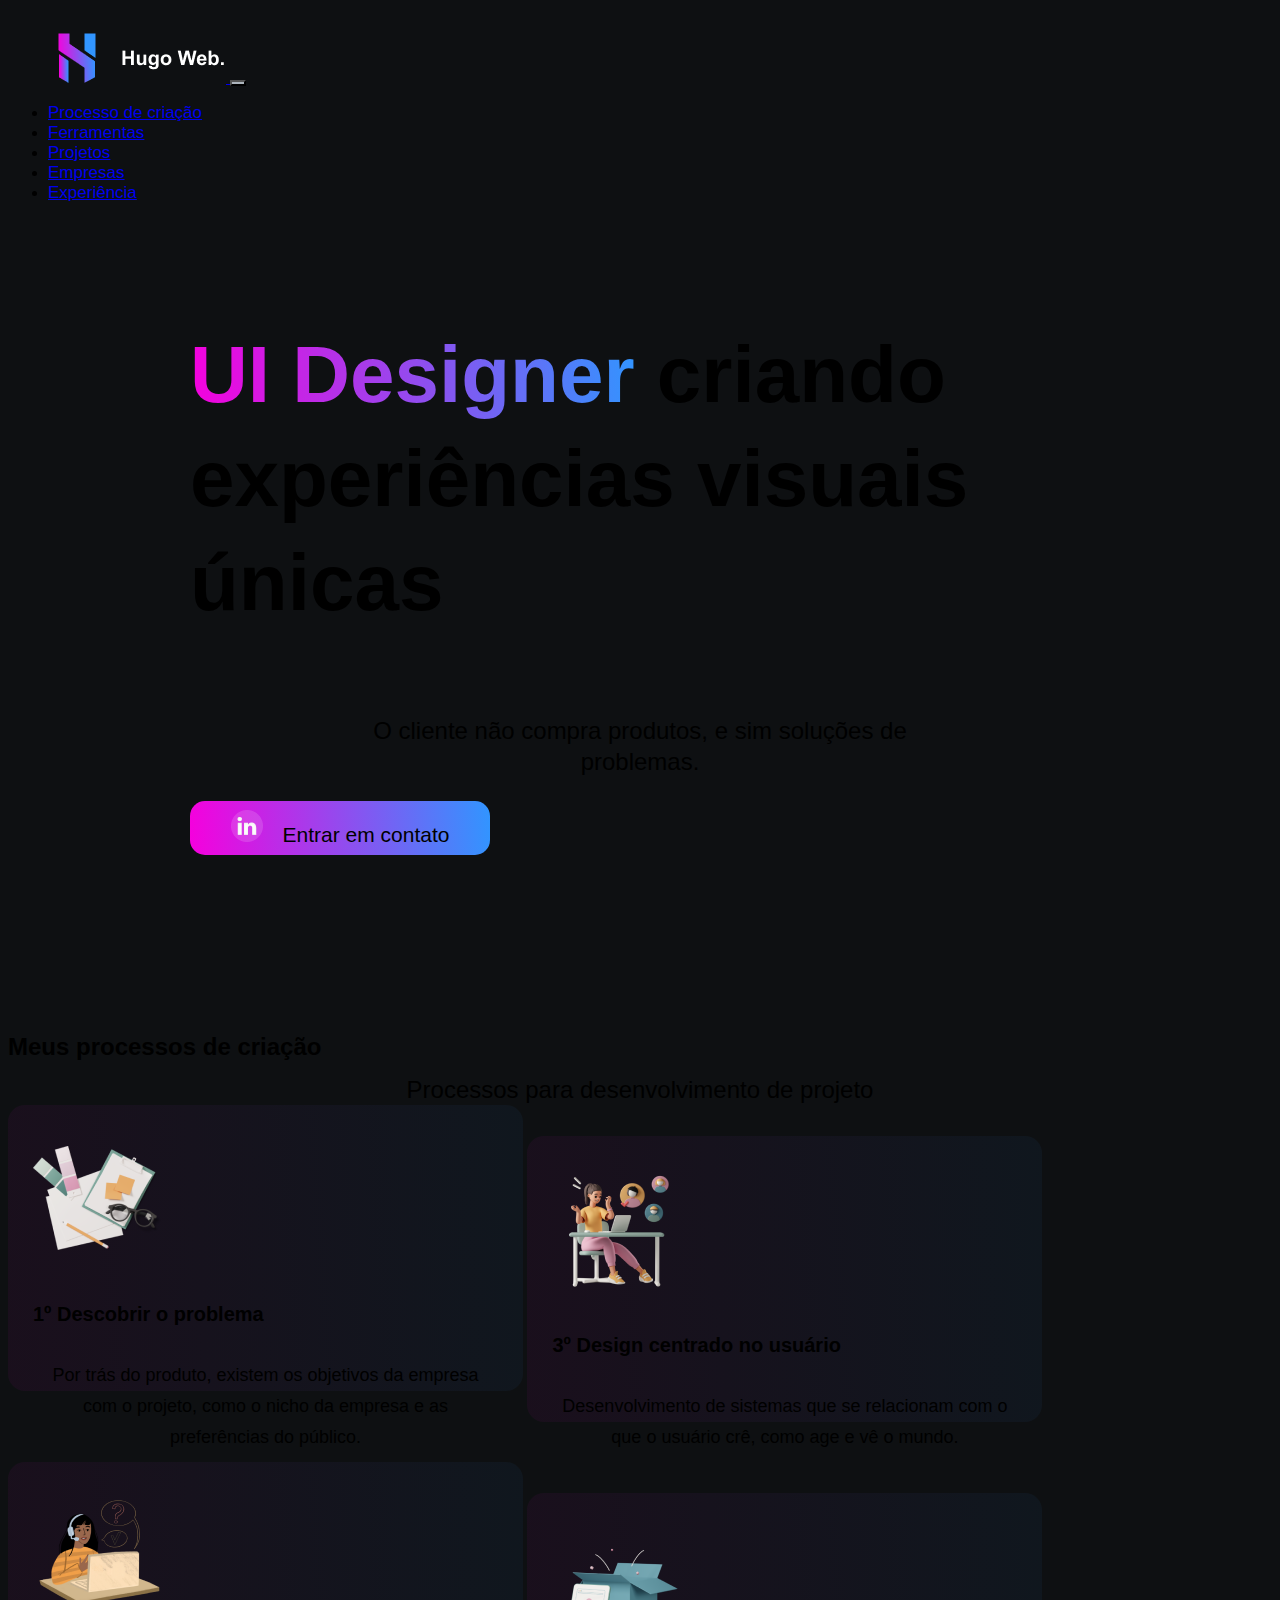
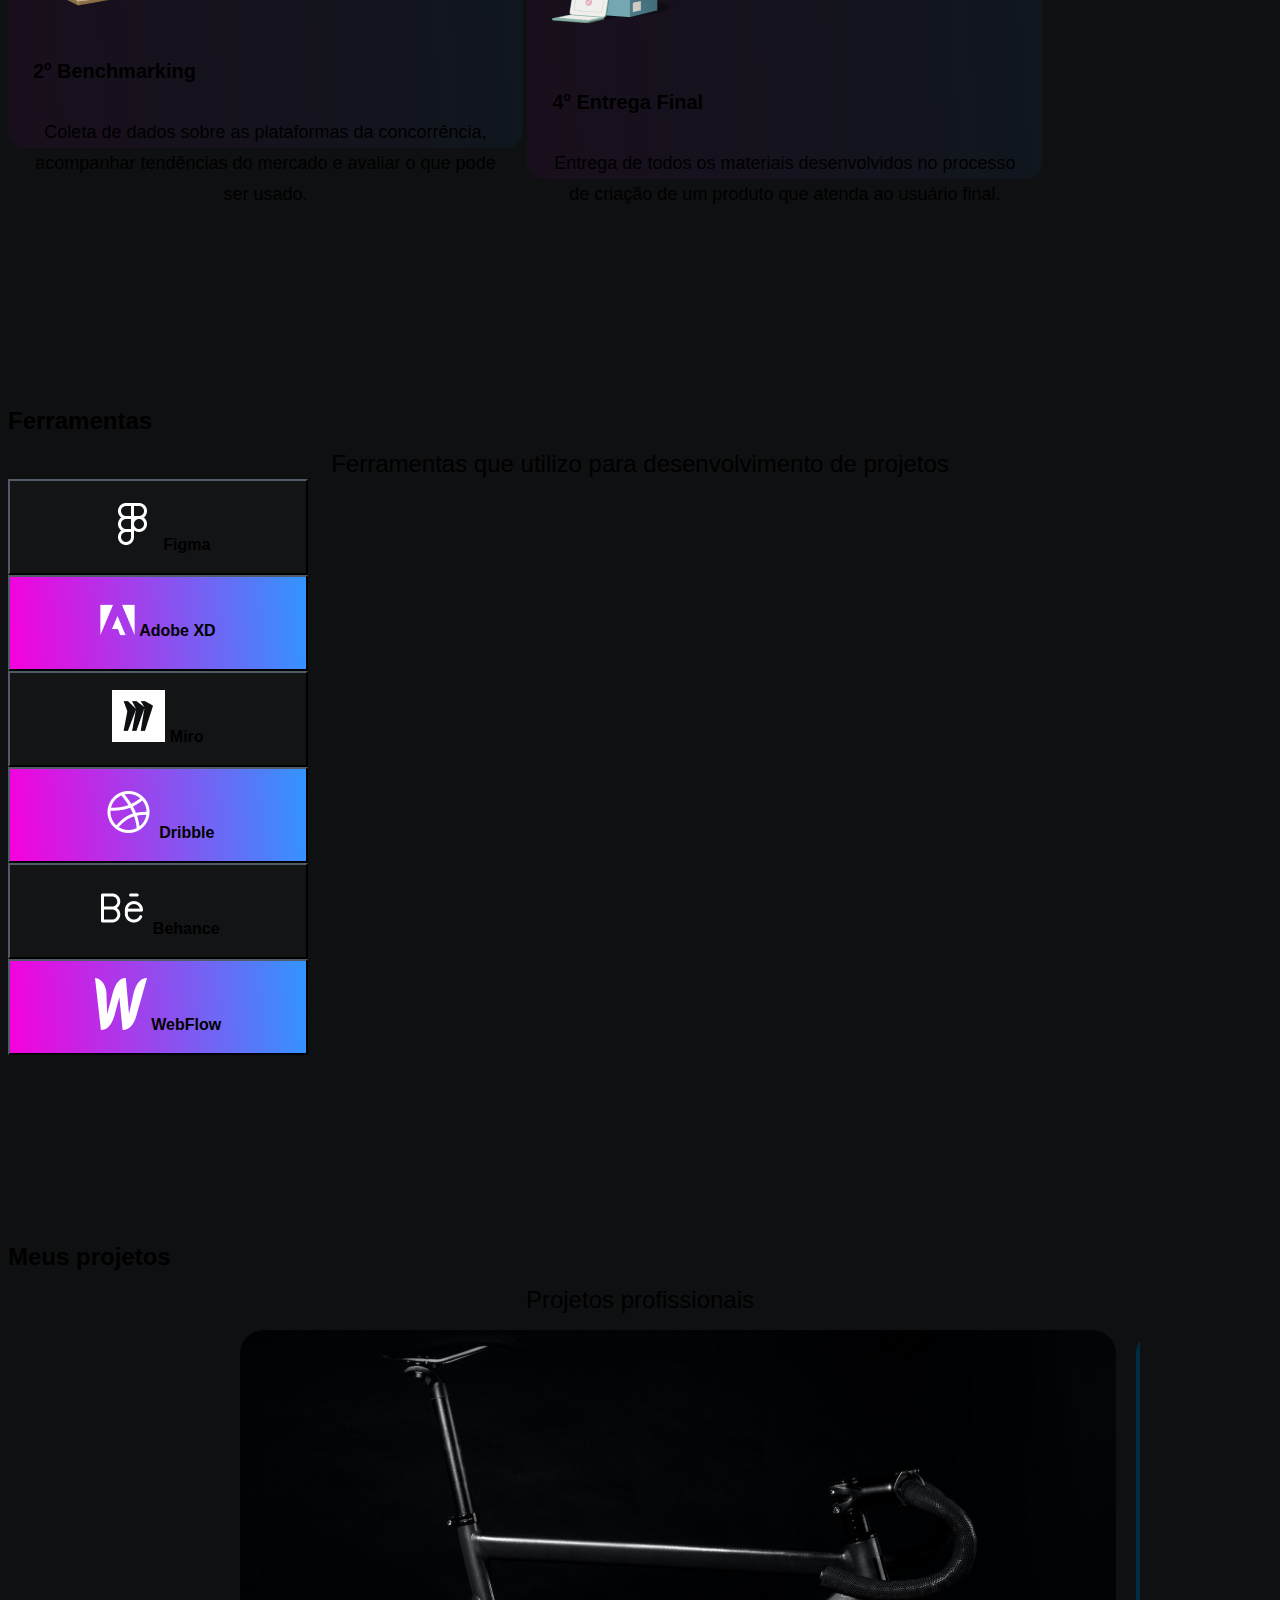
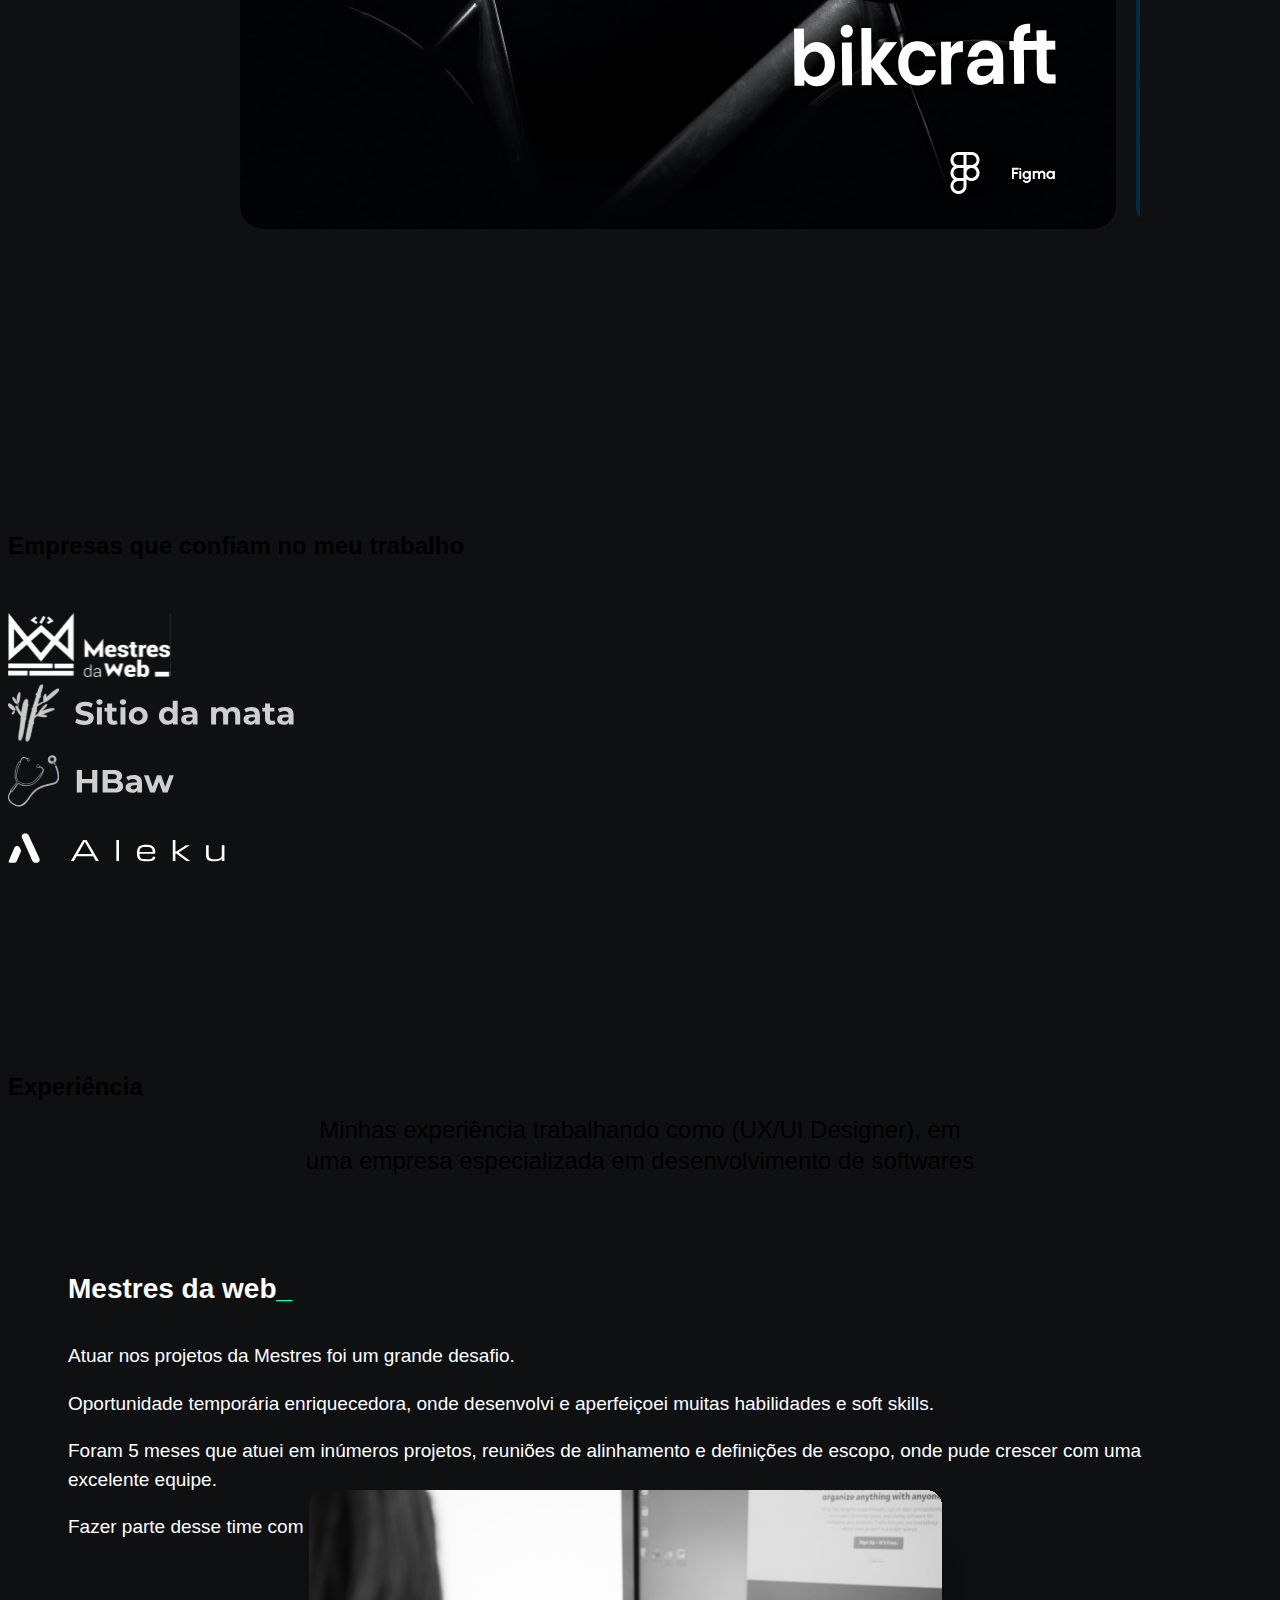
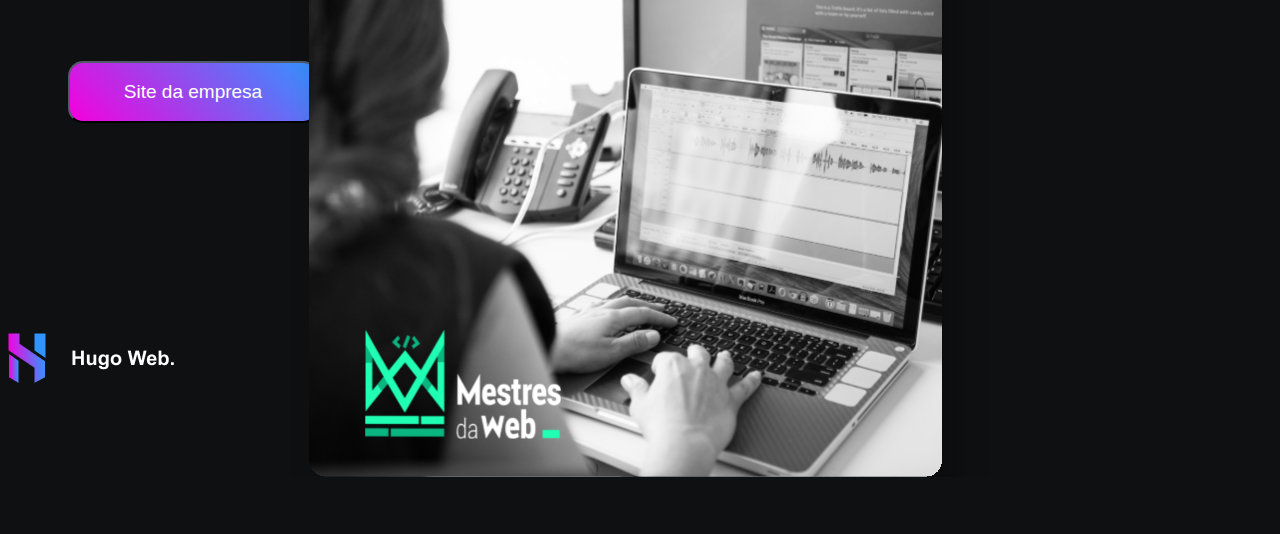
==== index.html @ 083ed149 "init projeto" ====
<!doctype html>
<html lang="en">

<head>
  <title>Hugo Web. | Portfolio</title>
  <!-- Required meta tags -->
  <meta charset="utf-8">
  <meta name="viewport" content="width=device-width, initial-scale=1, shrink-to-fit=no">
  <link rel="shortcut icon" href="img/logo_meta.svg" type="image/x-icon">
  <!-- Bootstrap CSS v5.2.1 -->
  <link dropdown-toggle href="https://cdn.jsdelivr.net/npm/bootstrap@5.2.1/dist/css/bootstrap.min.css" rel="stylesheet"
    integrity="sha384-iYQeCzEYFbKjA/T2uDLTpkwGzCiq6soy8tYaI1GyVh/UjpbCx/TYkiZhlZB6+fzT" crossorigin="anonymous">

  <!-- <link href='https://unpkg.com/boxicons@2.1.4/css/boxicons.min.css' rel='stylesheet'> -->

  <link dropdown-toggle rel="stylesheet" href="style.css">
</head>

<body class="text-center">  

  <header class="navbar navbar-expand-xl fixed-top">
    <div class="container">
      <a href="/" class="navbar-brand">
        <img src="img/logo.png" alt="logo hugo Web">
      </a>

      <button class="navbar-toggler" type="button" data-bs-toggle="collapse" data-bs-target="#collapse-menu" aria-controls="navbarsExample07" aria-expanded="false" aria-label="Toggle navigation">
        <span class="navbar-toggler-icon"></span>
      </button>

      <nav class="collapse navbar-collapse" id="collapse-menu">
        <ul class="navbar-nav ms-auto mb-2 mb-lg-0">
          <li class="nav-item">
            <a href="#page-processo" class="nav-link dropdown-toggle text-light">Processo de criação</a>
          </li>
          <li class="nav-item">
            <a href="#page-ferramentas" class="nav-link dropdown-toggle text-light">Ferramentas</a>
          </li>
          <li class="nav-item">
            <a href="#page-projetos" class="nav-link dropdown-toggle text-light">Projetos</a>
          </li>
          <li class="nav-item">
            <a href="#page-empresas" class="nav-link dropdown-toggle text-light">Empresas</a>
          </li>
          <li class="nav-item">
            <a href="#page-experiencia" class="nav-link dropdown-toggle text-light">Experiência</a>
          </li>
        </ul>
      </nav>
    </div>
  </header>

  <main class="container mt-lg-5">
    <div class="row">
      <div class="col main">
        <scroll-container>
          <div class="ui-designer mt-lg-5 text-center ">
            <h3 class="text-white lh-sm"><span class="gradient">UI Designer</span> criando experiências visuais únicas</h3>
            <p class="text-white-50 mt-5">O cliente não compra produtos, e sim soluções de <br>problemas.</p>

            <div class="d-grid gap-2 col-4 col-sm-7 m-auto mt-5">
              <button class="btn btn-primary p-2 btn-linkedin" type="button"><img src="img/linkedin.png" alt="linkedin" class="img-fluid img-linkedin"><label class="m-1">Entrar em contato</label></button>
            </div>
          </div>

          <div class="mt-lg-5 processo">
            <scroll-page id="page-processo"><h3 class="text-white">Meus processos de criação</h3></scroll-page>
            <p class="text-white-50 div-p">Processos para desenvolvimento de projeto</p>
  
            <div class="row mt-5">
            <div class="conj-card col-6 col-sm-12 col-xl-6">
              <div class="card mb-3 myCard" style="max-width: 560px;">
                <div class="row g-0">
                  <div class="col-md-4 col-sm-4">
                    <img src="img/card-problema.png" class="img-fluid rounded-start" alt="...">
                  </div>
                  <div class="col-md-8 col-sm-8">
                    <div class="card-body text-start">
                      <h5 class="card-title text-white">1º Descobrir o problema</h5>
                      <p class="card-text lh-sm text-start text-white">Por trás do produto, existem os objetivos da empresa com o projeto, como o nicho da empresa e as preferências do público.</p>
                    </div>
                  </div>
                </div>
              </div>
  
              <div class="card mb-3 myCard" style="max-width: 560px;">
                <div class="row g-0">
                  <div class="col-md-4 col-sm-4">
                    <img src="img/card-design.png" class="img-fluid rounded-start" alt="...">
                  </div>
                  <div class="col-md-8 col-sm-8">
                    <div class="card-body text-start">
                      <h5 class="card-title text-white">3º Design centrado no usuário</h5>
                      <p class="card-text lh-sm text-start text-white">Desenvolvimento de sistemas que se relacionam com o que o usuário crê, como age e vê o mundo.</p>
                    </div>
                  </div>
                </div>
              </div>
            </div>
  
            <div class="conj-card col-6 col-sm-12 col-xl-6">
              <div class="card mb-3 myCard" style="max-width: 560px;">
                <div class="row g-0">
                  <div class="col-md-4 col-sm-4">
                    <img src="img/card-benchmarking.png" class="img-fluid rounded-start" alt="...">
                  </div>
                  <div class="col-md-8 col-sm-8">
                    <div class="card-body text-start">
                      <h5 class="card-title text-white">2º Benchmarking</h5>
                      <p class="card-text lh-sm text-start text-white">Coleta de dados sobre as plataformas da concorrência, acompanhar tendências do mercado e avaliar o que pode ser usado.</p>
                    </div>
                  </div>
                </div>
              </div>

              <div class="card mb-3 myCard" style="max-width: 560px;">
                <div class="row g-0">
                  <div class="col-md-4 col-sm-4">
                    <img src="img/card-entrega.png" class="img-fluid rounded-start" alt="...">
                  </div>
                  <div class="col-md-8 col-sm-8">
                    <div class="card-body text-start">
                      <h5 class="card-title text-white">4º Entrega Final</h5>
                      <p class="card-text lh-sm text-start text-white">Entrega de todos os materiais desenvolvidos no processo de criação de um produto que atenda ao usuário final.</p>
                  
                    </div>
                  </div>
                </div>
              </div>
            </div>
            </div>
        
          </div>
  
          <div class="mt-lg-5 ferramentas text-center">
            <scroll-page id="page-ferramentas"><h3 class="text-white">Ferramentas</h3></scroll-page>
            <p class="text-white-50 div-p">Ferramentas que utilizo para desenvolvimento de projetos</p>
  
            <div class="container text-center mt-5">
              <div class="row g-4 mt-5 group-ferramenta">
                <div class="col-4 card-ferramenta">
                  <button class="btn btn-primary me-md-2 btn-ferramentas" type="button"> <img src="img/figma.png" alt=""> Figma</button>
                </div>
                <div class="col-4 card-ferramenta">
                  <button class="btn btn-primary me-md-2 btn-ferramentas btn-ferramentas-gradient" type="button"> <img src="img/adobe.png" alt=""> Adobe XD</button>
                </div>
                <div class="col-4 card-ferramenta">
                  <button class="btn btn-primary me-md-2 btn-ferramentas" type="button"> <img src="img/miro.jpg" alt=""> Miro</button>
                </div>
                <div class="col-4 card-ferramenta">
                  <button class="btn btn-primary me-md-2 btn-ferramentas btn-ferramentas-gradient" type="button"> <img src="img/dribble.png" alt="" class="flex-shrink-0"> Dribble</button>
                </div>
                <div class="col-4 card-ferramenta">
                  <button class="btn btn-primary me-md-2 btn-ferramentas" type="button"> <img src="img/behance.png" alt=""> Behance</button>
                </div>
                <div class="col-4 card-ferramenta">
                  <button class="btn btn-primary me-md-2 btn-ferramentas btn-ferramentas-gradient" type="button"> <img src="img/webflow.png" alt=""> WebFlow</button>
                </div>
              </div>
            </div>
          </div>
  
          <div class="mt-lg-5 projetos">
            <scroll-page id="page-projetos"><h3 class="text-white">Meus projetos</h3></scroll-page>
            <p class="text-white-50 div-p">Projetos profissionais</p> 
            <div class="slider">
              <button class="arrow-left control"><img src="arrow-left.svg" alt="" class="icon-arrow"></button>
              <button class="arrow-right control"><img src="arrow-right.svg" alt="" class="icon-arrow"></button>
              <div class="slider_container mt-5">
                <div class="gallery-wrapper">
                  <div class="gallery">
                    <img src="img/Projeto-Bikcraft.png" alt="Projeto Bikcraft" class="item current-item">
                    <img src="img/Projeto-Aleku.png" alt="Projeto Aleku" class="item">
                    <img src="img/Projeto-Crypto.png" alt="Projeto Crypto" class="item">
                    <img src="img/Projeto-Hbaw.png" alt="projeto Hbaw" class="item">
                  </div>
                </div>
              </div>
            </div>
          </div>

          <div class="mt-lg-5 empresas">
            <scroll-page id="page-empresas"><h3 class="text-white">Empresas que confiam no meu trabalho</h3></scroll-page>
            <div class="row">
              <div class="col col-4">
                <img src="img/mestre_web_job.svg" alt="">
              </div>
              <div class="col col-4">
                <img src="img/sitio_mata_job.svg" alt="">
              </div>
              <div class="col col-4">
                <img src="img/hbaw_job.svg" alt="">
              </div>
              <div class="col col-4">
                <img src="img/aleku_job.svg" alt="">
              </div>
            </div>
          </div>
  
          <div class="mt-lg-5 experiencia">
            <scroll-page id="page-experiencia"><h3 class="text-white">Experiência</h3></scroll-page>
            
            <p class="text-white-50 div-p">Minhas experiência trabalhando como (UX/UI Designer), em <br> uma empresa especializada em desenvolvimento de softwares</p>
  
            <div class="container px-4 text-start mt-lg-5">
              <div class="row gx-5">
                <div class="col-5 div-experiencia text-start">
                  <h4 class="text-white fw-bold mb-5">Mestres da web<span style="color: #25FBB6;">_</span></h4>
                  <p class="mt-lg-5">Atuar nos projetos da Mestres foi um grande desafio.</p>
                  <p>Oportunidade temporária enriquecedora, onde desenvolvi e aperfeiçoei muitas habilidades e soft skills.</p>
   
                  <p>Foram 5 meses que atuei em inúmeros projetos, reuniões de alinhamento e definições de escopo, onde pude crescer com uma excelente equipe.</p>
    
                  <p>Fazer parte desse time com certeza agregou para que eu me torna-se um grande UX/UI.</p>

                  <button class="btn btn-primary btn-experiencia">Site da empresa</button>
                </div>
                <div class="col-7">
                  <img src="img/experiencia_mestre_web.svg" alt="">
                </div>
              </div>
            </div>
          </div>
  
          <footer class="mt-lg-5">
            <img src="img/logo.png" alt="">
            <p class="mt-4 text-white">HAS 2023 | Por Hugo A. Souza | Feito com Figma</p>
          </footer>
        </scroll-container>
      </div>
    </div>
  </main>
  
  <script src="script.js"></script>
  
  <!-- Bootstrap JavaScript Libraries -->
  <script src="https://cdn.jsdelivr.net/npm/@popperjs/core@2.11.6/dist/umd/popper.min.js"
    integrity="sha384-oBqDVmMz9ATKxIep9tiCxS/Z9fNfEXiDAYTujMAeBAsjFuCZSmKbSSUnQlmh/jp3" crossorigin="anonymous">
  </script>

  <script src="https://cdn.jsdelivr.net/npm/bootstrap@5.2.1/dist/js/bootstrap.min.js"
    integrity="sha384-7VPbUDkoPSGFnVtYi0QogXtr74QeVeeIs99Qfg5YCF+TidwNdjvaKZX19NZ/e6oz" crossorigin="anonymous">
  </script>
</body>

</html>
---- style.css ----
:root{
    --background: #0E1012;
    --font-color: #ffffff;
    --second-color: #c9c9cf;
    --scrollbackground: #141e27;
}
@font-face {
    font-family: 'DM Sans', sans-serif;
    font-family: 'Urbanist', sans-serif;
    src: url('https://fonts.googleapis.com/css2?family=DM+Sans:wght@400;500;700&family=Urbanist:wght@700&display=swap');
}
html{
    font-size: 62.5%;
}
body{
    background-color: var(--background);
    font-family: 'DM Sans', sans-serif;
    font-size: 1.6rem;
}


/* navbar */
header{
    padding-top: 25px !important;
    background-color: var(--background);
}
header.container{
    width: 90%;
    max-width: 980px;
    box-sizing: border-box;
}
.navbar-toggler{
    background-color: #adb5bd !important;
}
ul.navbar-nav{
    margin-left: auto;
}
a.navbar-brand{
    margin-left: 50px !important;
}
.nav-link{
    font-size: 1.7rem;
    margin-right: 18px !important;
}


.main{
    margin-top: 120px;
}
.processo, .ferramentas, .projetos, .empresas, .experiencia{
    margin-bottom: 150px;
}

scroll-page h3{
    font-size: 2.4rem !important;
    margin-bottom: 15px;
}
scroll-page p{
    font-size: 2.0rem !important;
}
scroll-page:target{
    /* margin-top: 290px; */
    scroll-behavior: smooth;
    scroll-margin-top: 100px;
}


.ui-designer{
    font-weight: 400;
    font-size: 3.4rem;
    width: 100%;
    max-width: 900px;
    margin: auto;
    margin-bottom: 140px;
}
h3{
    font-style: normal;
    font-weight: 700;
    font-size: 8.0rem;
    line-height: 10.4rem;
}
.btn-linkedin{
    position: relative;
    margin: auto;
    width: 100%;
    max-width: 340px;
    height: 54px;
    font-size: 1.7rem;
}
.div-p{
    margin-bottom: 0%;
    margin-top: -40px;
}
p{
    text-align: center;
    font-style: normal;
    font-weight: 400;
    font-size: 2.4rem;
    line-height: 3.1rem;
}
.gradient {
    background: linear-gradient(266.05deg, #3195FF 0%, #F600DD 100%);
    display: inline-block;
    -webkit-background-clip: text;
    background-clip: text;
    color: transparent;
}
.btn-linkedin{
    width: 300px;
    height: 54px;
    font-size: 2.1rem;

    background: linear-gradient(266.05deg, #3195FF 0%, #F600DD 100%);
    border-radius: 15px;
    border: #0E1012;
}
.img-linkedin{
    margin-right: 20px;
}

/* progresso */
.myCard{
    font-family: 'DM Sans', sans-serif;
    width: 465px;
    height: 236px;
    margin-bottom: 40px !important;
    padding: 25px;

    background: linear-gradient(266.05deg, rgba(49, 149, 255, 0.05) 0%, rgba(246, 0, 221, 0.05) 100%);
    border-radius: 17px;
    border-color: rgba(231, 13, 220, 0.300);
}
.card-title{
    font-size: 2.0rem;
}
.card-text{
    font-size: 1.8rem ;
}
h5{
    font-weight: 700;
    font-size: 1.2rem;
}


/* ferramentas */
.btn-ferramentas{
    background-color: rgba(255, 255, 255, 0.02);
    
    font-family: 'Urbanist', sans-serif;
    font-style: normal;
    font-weight: 700;
    font-size: 1.6rem;
    line-height: 2.4rem;

    border-radius: 0%;
    border-color: #0E1012;
    position: relative;
    left: 0;
    right: 0;
    width: 300px;
    height: 96px;
}
.btn-ferramentas-gradient{
    background: linear-gradient(266.05deg, #3195FF 0%, #F600DD 100%);
}

/* projetos */
.slider {
    position: relative;
    width: 100%;
    max-width: 1280px;
    margin: 0 auto;
    padding-bottom: 100px;
    padding-left: 5.0rem;
    padding-right: 5.0rem;
}
.slider_container {
    position: relative;
    padding: 15px;
    width: 100%;
    max-width: 900px;
    margin: 0 auto;
}
.gallery-wrapper{
    overflow-x: hidden;
}
.gallery{
    display: flex;
    flex-flow: row nowrap;
    gap: 20px;
}
.gallery-wrapper::-webkit-scrollbar{
    display: none;
}
.arrow-left,
.arrow-right{
    position: absolute;
    top: 0;
    bottom: 0;
    left: 0;
    right: auto; 

    background-color: transparent;
    color: var(--second-color);
    border: none;
    cursor: pointer;
    text-align: center;
    font-size: 5.2rem;
}
.arrow-right{
    left: auto;
    right: 0; 
}
.item{
    width: 876px;
    height: 499px;
    flex-shrink: 0;
}
.card{
    display: inline-block;
}

/* empresas */
.empresas .col-4{
    width: 25%;
}

/* experiencia */
.div-experiencia{
    padding: 60px;
}
.div-experiencia > h4{
    color: var(--font-color);
    font-size: 2.8rem !important;
    font-weight: 700;
}
.div-experiencia > p{
    color: var(--font-color);
    text-align: left;
    font-size: 1.9rem !important;
    font-weight: 500 !important;
    line-height: 1.5;
}
button.btn-experiencia{
    margin-top: 100px;
    width: 250px;
    height: 62px;
    padding: 15px 28px;
    border-radius: 15px;
    color: var(--font-color);
    background: var(--linear, linear-gradient(225deg, #3195FF 0%, #F600DD 100%));
    flex-shrink: 0;
    border-color: #0E1012;
    font-size: 1.9rem;
}

.experiencia .col-7{
    position: relative;
    padding-top: 56,25% !important;
}
.experiencia img{
    width: 100%;
    max-width: 700px;
    position: absolute;
    top: 50%;
    left: 50%;
    transform: translate(-50%, -50%);
}

footer p{
    font-size: 1.6rem;
    margin-bottom: 100px;
}

/* media queries */
@media (max-width: 1200px) {
    .btn-linkedin{
        position: relative;
        width: 300px;
        height: 56px;
        
        left: 0;
        right: 0;
        font-size: 1.9rem;
    }

    /* processo */
    .card-title{
        font-size: 2rem;
    }
    .card-text{
        font-size: 1.9rem ;
    }
    .myCard{
        padding: 50px;
        width: 750px !important;
        height: 290px;
    }

    /* ferramentas */
    .group-ferramenta{
        margin: auto;
        width: 70%;
    }
    .card-ferramenta{
        display: flex;
        width: 100% !important;
        max-width: 340px !important;
    }
    .ferramentas .col-4{
        width: 50% !important;
    }

    /* projetos */
    .slider{
        padding-left: 5.0rem;
        padding-right: 5.0rem;
    }
        
    /* empresas */
    .empresas .col-4{
        width: 50% !important;
        margin-bottom: 50px;
    }

    /* experiencia */
    .ferramentas{
        display: block;
        max-width: 980px !important;
        width: 100% !important;
    }
    .div-experiencia{
        position: relative;
        width: 100%;
        max-width: 980px !important;
    }
    .experiencia .col-7{
        padding-top: 0%;
    }
    .experiencia img{
        max-width: 550px;
        position: relative;
        top: 0%;
        left: 0%;
        transform: translate(0%, 0%);
    }
    

}

@media (max-width: 995px) and (min-width: 769px) {
    html{
        font-size: 60%;
    }
    .btn-linkedin{
        position: relative;
        margin: auto;
        width: 100%;
        max-width: 260px;
        height: 54px;
        font-size: 1.7rem;
    }

    /* processo */
    .myCard{
        padding: 50px;
        width: 540px;
        height: 290px;
    }
    .card-title{
        font-size: 2.1rem;
    }
    .card-text{
        font-size: 2.0rem ;
    }

    /* ferramentas */
    .group-ferramenta{
        margin: auto;
        width: 80%;
    }
    .card-ferramenta{
        display: flex;
        width: 100% !important;
        max-width: 390px !important;
    }
    .ferramentas .col-4{
        width: 50% !important;
    }

    /* projetos */
    .gallery{
        width: 100%;
        padding-top: 56.25% !important;
        position: relative;
    }
    .item{
        position: absolute;
        width: 100%; 
        left: 50%;
        top: 50%;
        transform: translate(-50%, -50%);
    }

    /* emppresas */
    .empresas .col-4{
        width: 45%;
    }


    /* experiencia */
    .experiencia > p{
        font-size: 1.9rem;
    }
    .div-experiencia p{
        font-size: 1.7rem;
    }
    button.btn-experiencia{
        margin-top: 100px;
        width: 200px;
        font-size: 1.8rem;
    }
}

@media (max-width: 769px) {
    html{
        font-size: 56%;
    }
    header{
        width: 95%;
        max-width: 769px;
    }
    .main{
        margin-top: 0px;
    }
    .ui-designer{
        width: 90%;
        max-width: 500px;
        margin-top: 160px;
    }
    .ui-designer h3{
        font-size: 5rem;
    }
    .ui-designer p{
        font-size: 2.2rem;
    }
    .btn-linkedin{
        position: relative;
        margin: auto;
        width: 100%;
        max-width: 250px;
        height: 54px;
        font-size: 1.9rem;
    }

    /* processo */
    .card-title{
        font-size: 2.2rem !important;
        margin-bottom: 10px;
    }
    .card-text{
        font-size: 2rem;
        line-height: 1.4rem;
    }
    .myCard .img-fluid{
        max-width: 100% !important;
    }
    .myCard{
        padding: 50px;
        width: 480px !important;
        height: 250px;
    }

    /* ferramentas */
    .group-ferramenta{
        margin: auto;
        width: 100%;
    }
    .card-ferramenta{
        display: flex;
        width: 100% !important;
        max-width: 340px !important;
    }
    .ferramentas .col-4{
        width: 50% !important;
    }

    /* projetos */
    .gallery{
        width: 100%;
        padding-top: 56.25% !important;
        position: relative;
    }
    .item{
        position: absolute;
        width: 100%; 
        left: 50%;
        top: 50%;
        transform: translate(-50%, -50%);
    }

    /* empresas */
    .empresas .col-4{
        width: 45%;
    }

    /* experiencia */
    .experiencia > p{
        font-size: 1.9rem;
    }
    .div-experiencia p{
        font-size: 1.9rem;
    }
    button.btn-experiencia{
        margin-top: 90px;
        width: 180px;
        font-size: 1.7rem;
    }

    .experiencia img{
        width: 500px !important;
    }
}

@media (max-width: 575.98px ) {
    html{
        font-size: 50%;
    }
    header{
        width: 100%;
        max-width: 575.98px !important;
    }

    scroll-container{
        position: relative;
        margin: 0px auto;
        padding: 0px 20px;
    }

    .main{
        margin-top: 50px;
    }

    .navbar-toggler{
        margin-right: 60px;
    }
    .ui-designer{
        width: 100%;
        max-width: 500px;
        margin-top: 140px;
    }
    .ui-designer .img-linkedin{
        width: 26px;
        height: 26px;
    }
    .ui-designer .col-4{
        width: 40% !important;
    }
    .btn-linkedin{
        position: relative;
        margin: auto;
        width: 100%;
        height: 54px;
        font-size: 2rem;
    }

    /* processo */
    .col-6{
        width: 100%;
    }
    .myCard .img-fluid{
        max-width: 28% !important;
    }
    .myCard{
        padding: 5px 10px 5px 10px;
        width: 420px !important;
        height: 250px;
    }

    /* ferramentas */
    .group-ferramenta{
        margin: auto;
        width: 100% !important;
    }
    .card-ferramenta{
        /* display: grid;
        grid-template-columns: repeat(auto-fit, minmax(auto, 1fr)); */
    }
    .ferramentas.col-4{
        /* width: 100% !important; */
    }

    /* empresas */
    .empresas .col-4{
        width: 80% !important;
    }

    /* experiencia */
    .experiencia img{
        width: 300px !important;
    }
}

@media (max-width: 425px) {
    html{
        font-size: 45%;
    }
    main{
        width: 100%;
        position: relative;
    }
    scroll-container{
        padding: 0px 30px;
    }
    /* ui designer */
    .ui-designer{
        width: 90%;
        max-width: 500px;
        margin-top: 120px;
    }
    .ui-designer h3{
        font-size: 5rem;
    }
    .ui-designer p{
        font-size: 2.2rem;
    }
    .ui-designer .img-linkedin{
        width: 26px;
        height: 26px;
    }
    .ui-designer .col-4{
        width: 50% !important;
    }
    .btn-linkedin{
        position: relative;
        margin: auto;
        width: 100%;
        max-width: 400px;
        font-size: 1.8rem;
    }

    /* processo */
    .card-title{
        font-size: 2rem;
    }
    .card-text{
        font-size: 1.7rem ;
    }
    .myCard .img-fluid{
        max-width: 28% !important;
    }
    .myCard{
        padding: 5px 8px 10px 8px;
        width: 350px !important;
        height: 220px;
    }

    /* empresas */
    .empresas .col-4{
        width: 100% !important;
    }

    /* experiencia */
    .experiencia img{
        width: 320px !important;
    }
    button.btn-experiencia{
        margin-top: 90px;
        width: 160px;
        height: 50px;
        font-size: 1.9rem;
    }
}
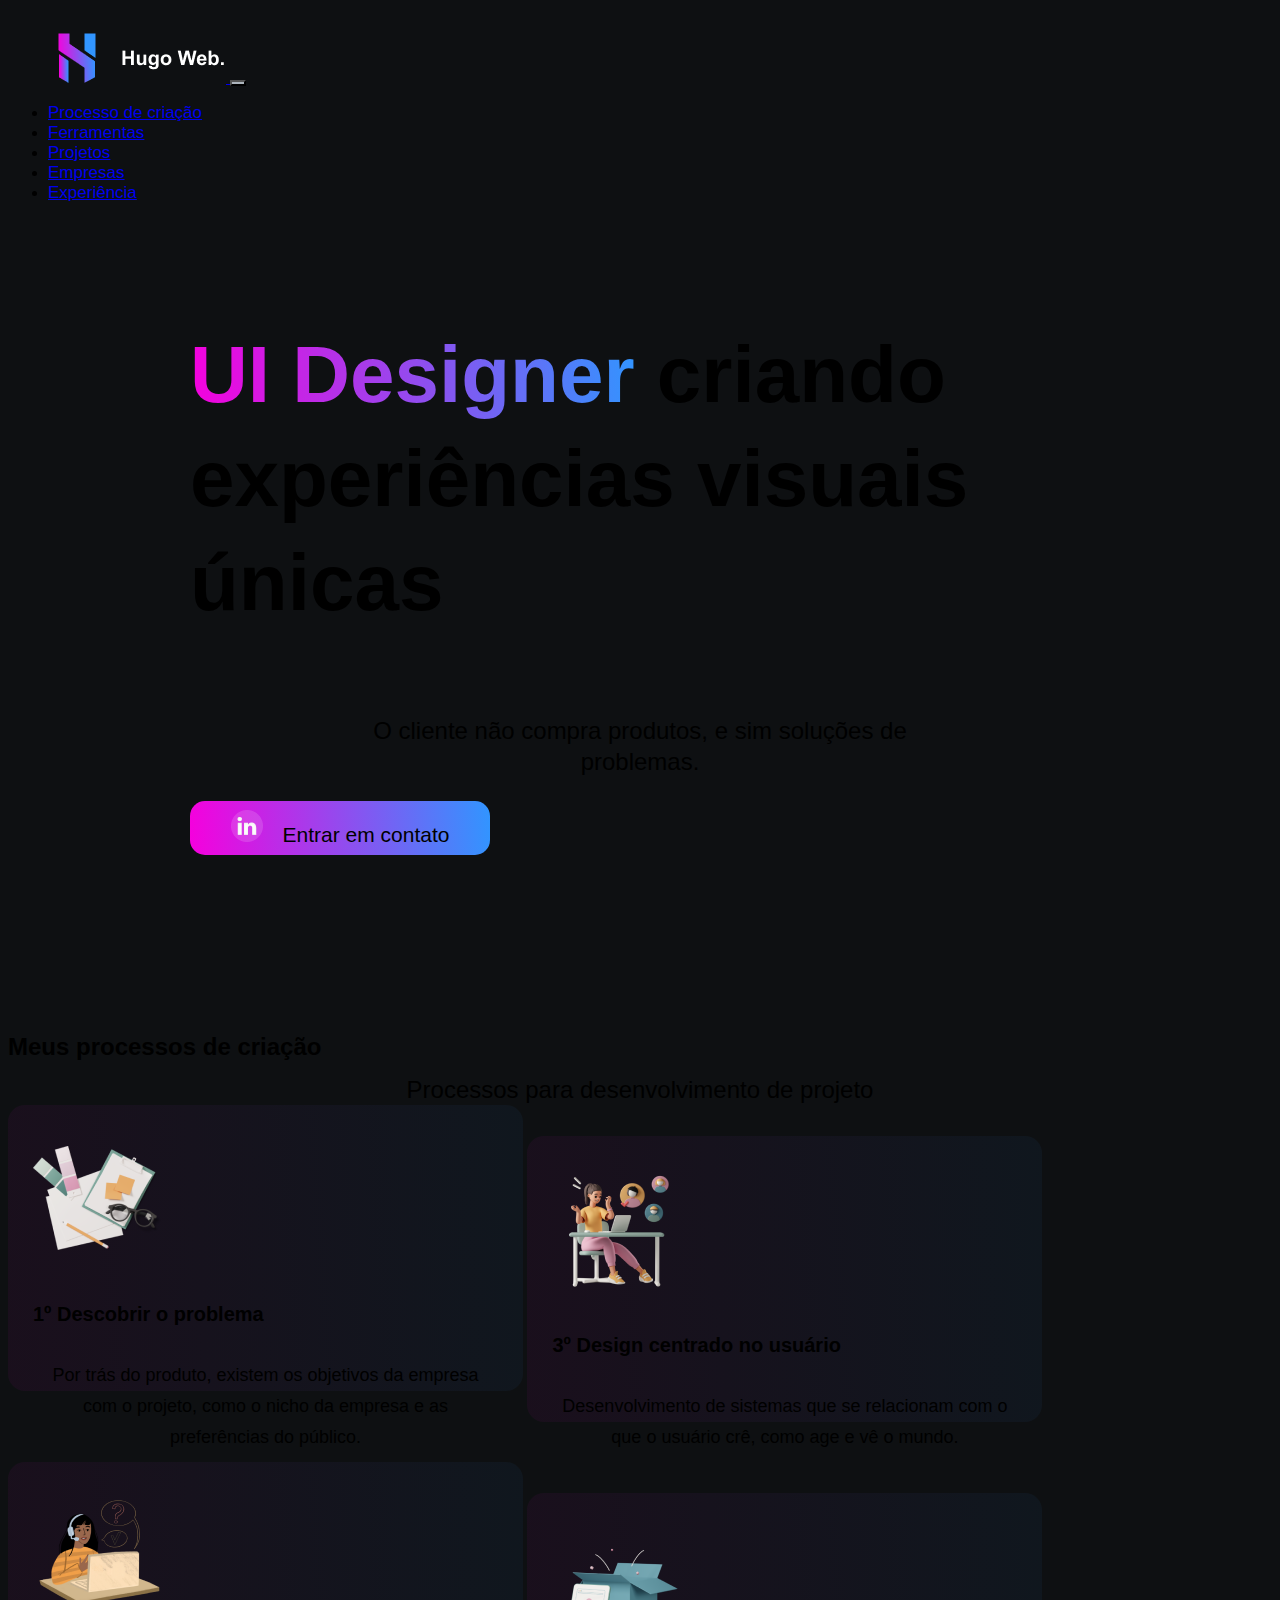
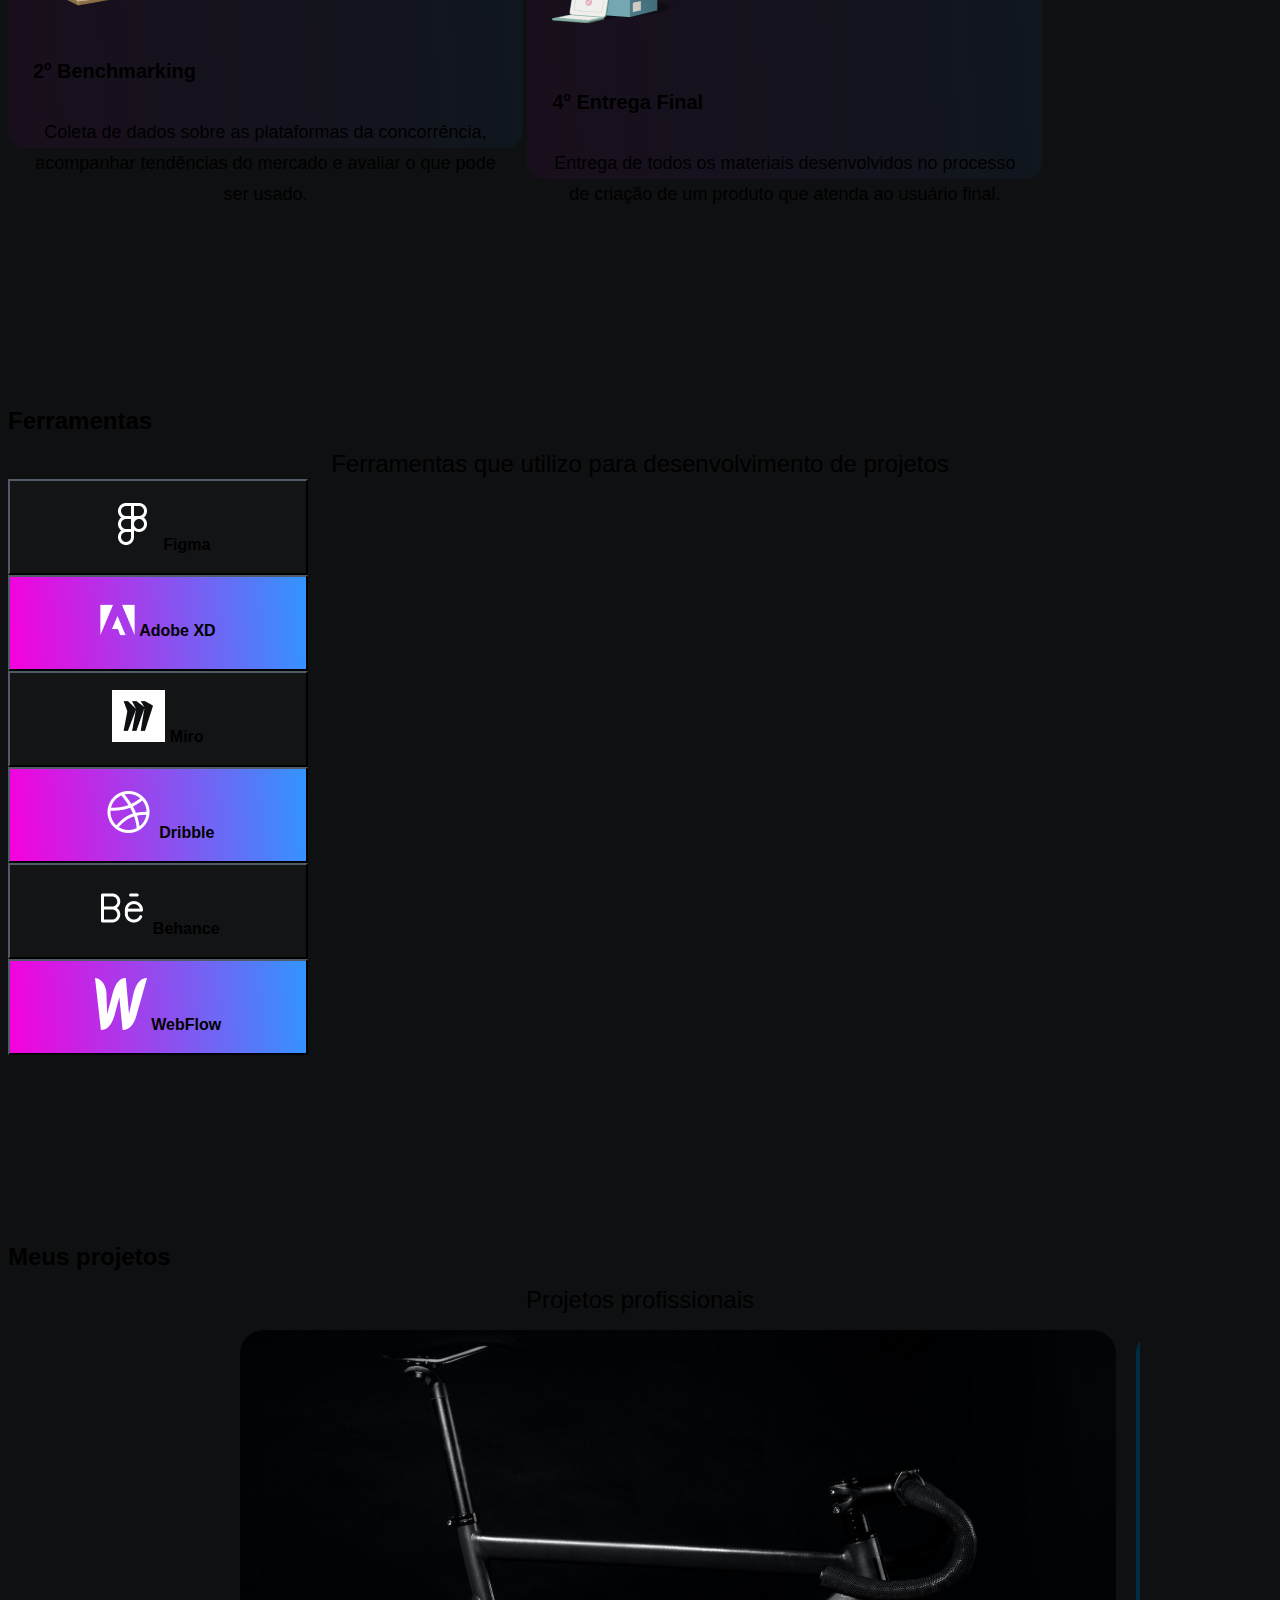
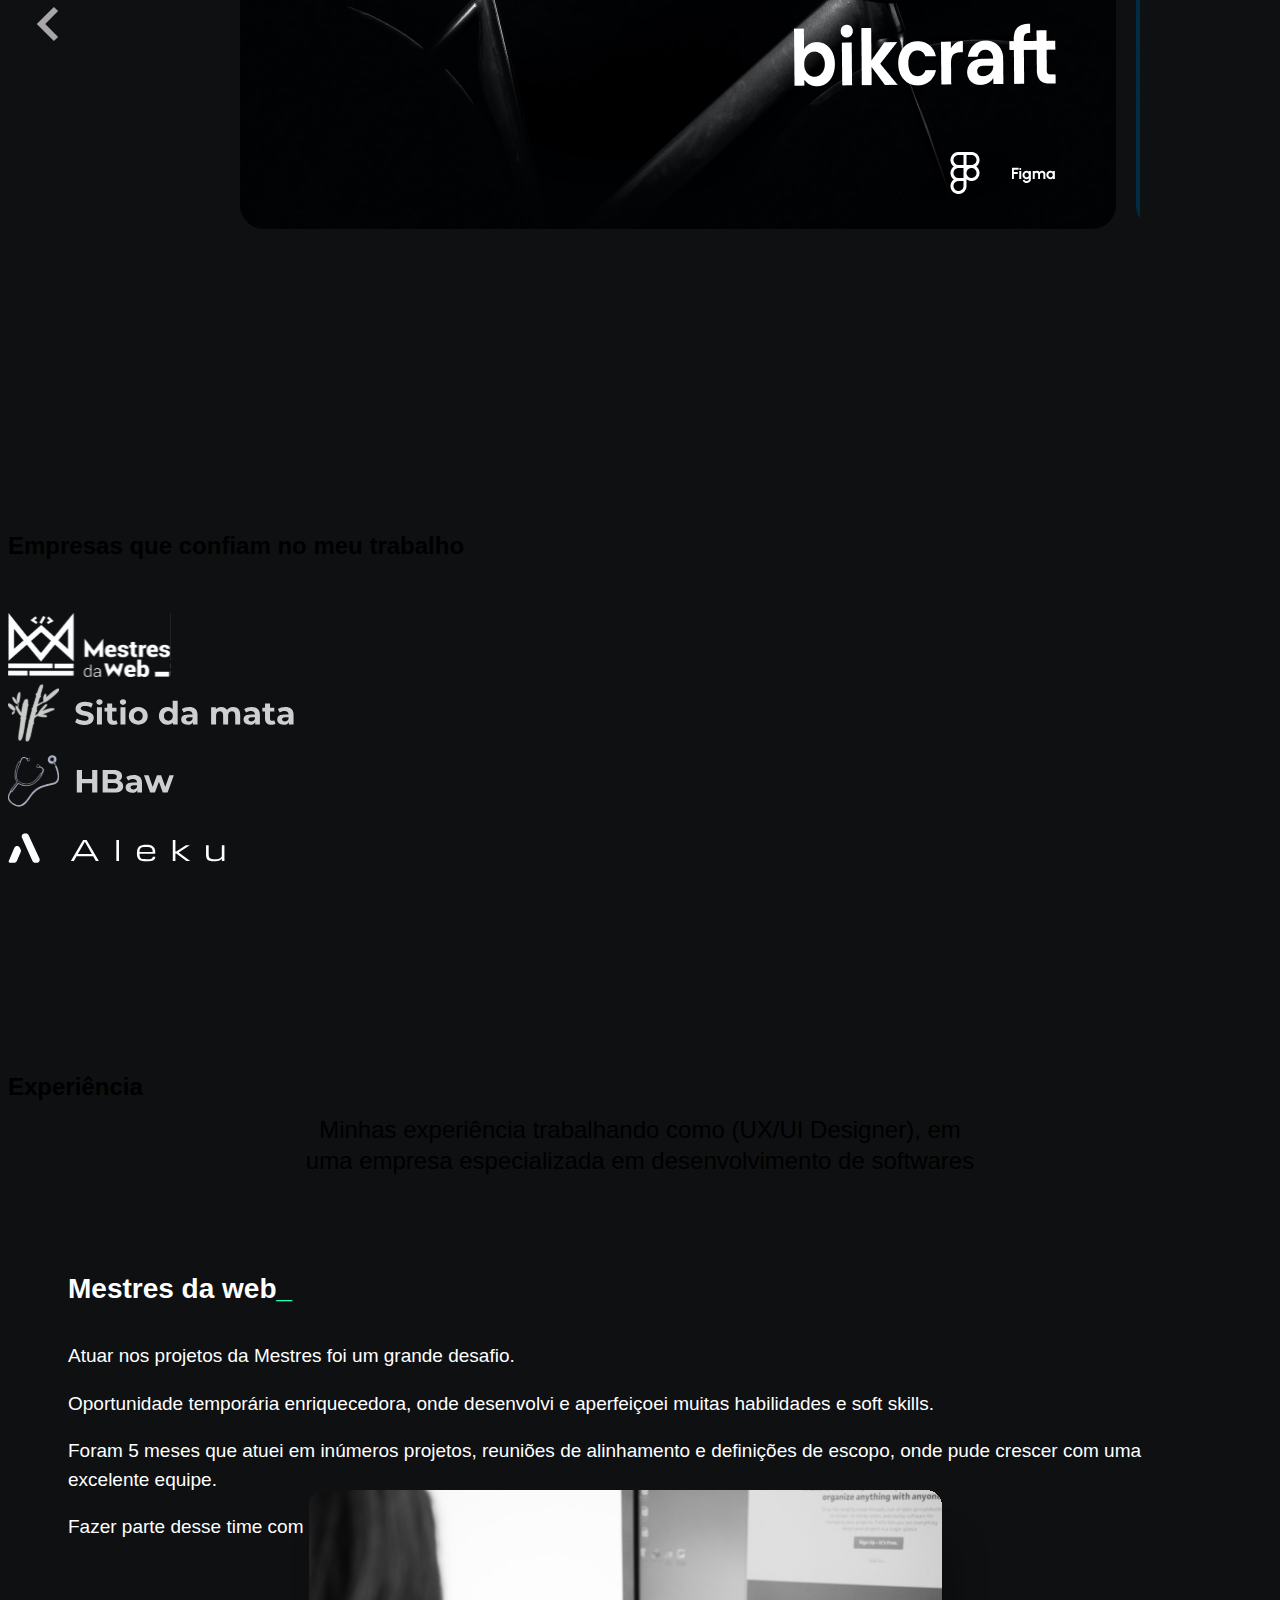
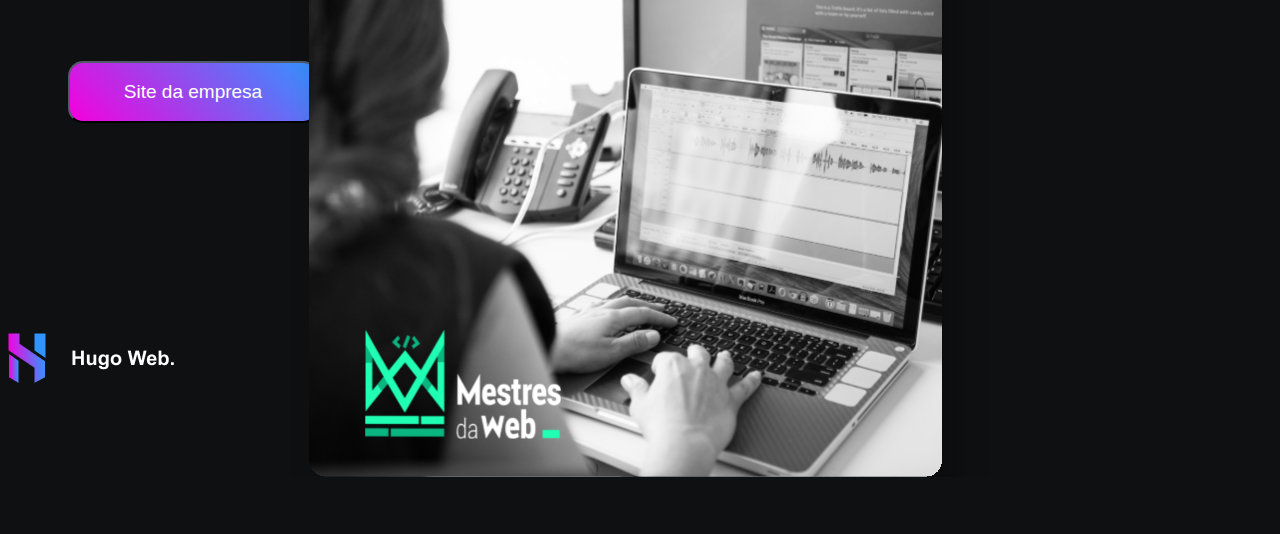
==== commit b0af627e: "." ====
--- a/index.html
+++ b/index.html
@@ -164,8 +164,8 @@
             <scroll-page id="page-projetos"><h3 class="text-white">Meus projetos</h3></scroll-page>
             <p class="text-white-50 div-p">Projetos profissionais</p> 
             <div class="slider">
-              <button class="arrow-left control"><img src="arrow-left.svg" alt="" class="icon-arrow"></button>
-              <button class="arrow-right control"><img src="arrow-right.svg" alt="" class="icon-arrow"></button>
+              <button class="arrow-left control"><img src="img/arrow-left.svg" alt="" class="icon-arrow"></button>
+              <button class="arrow-right control"><img src="img/arrow-right.svg" alt="" class="icon-arrow"></button>
               <div class="slider_container mt-5">
                 <div class="gallery-wrapper">
                   <div class="gallery">
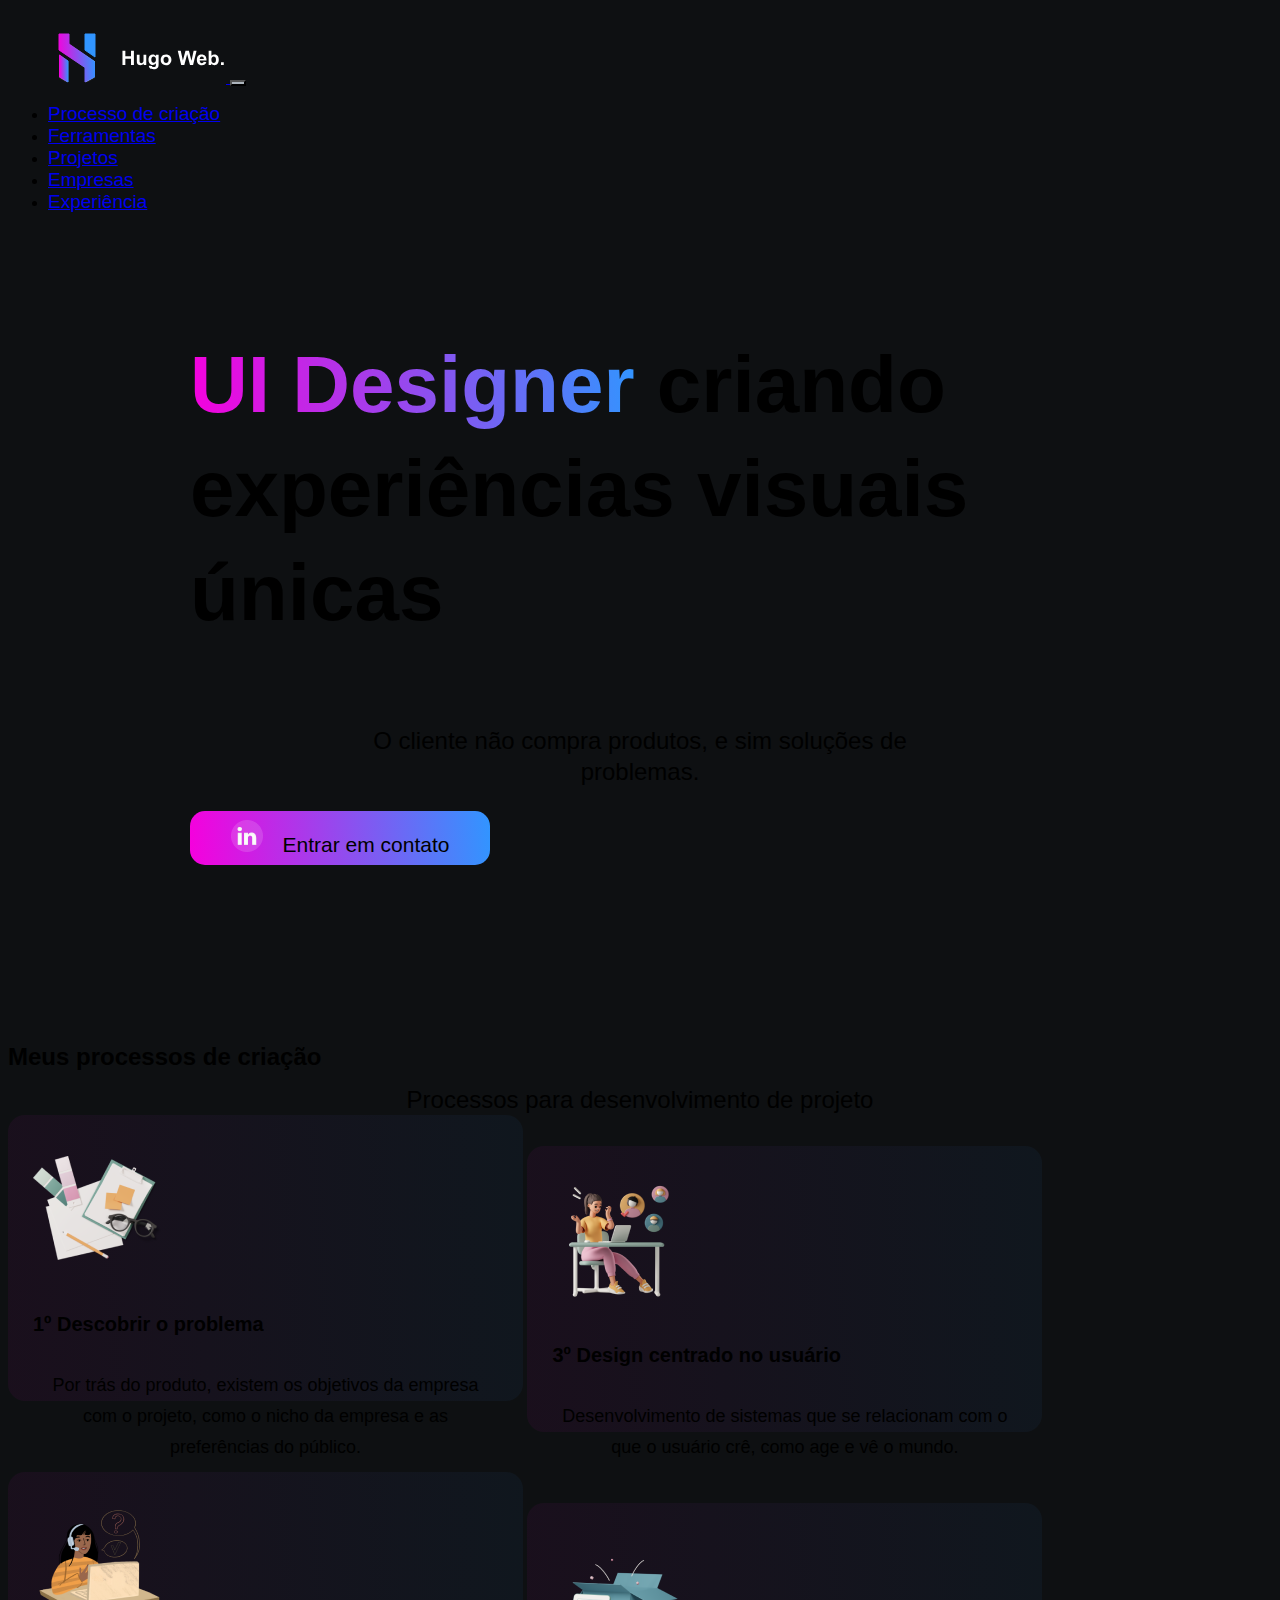
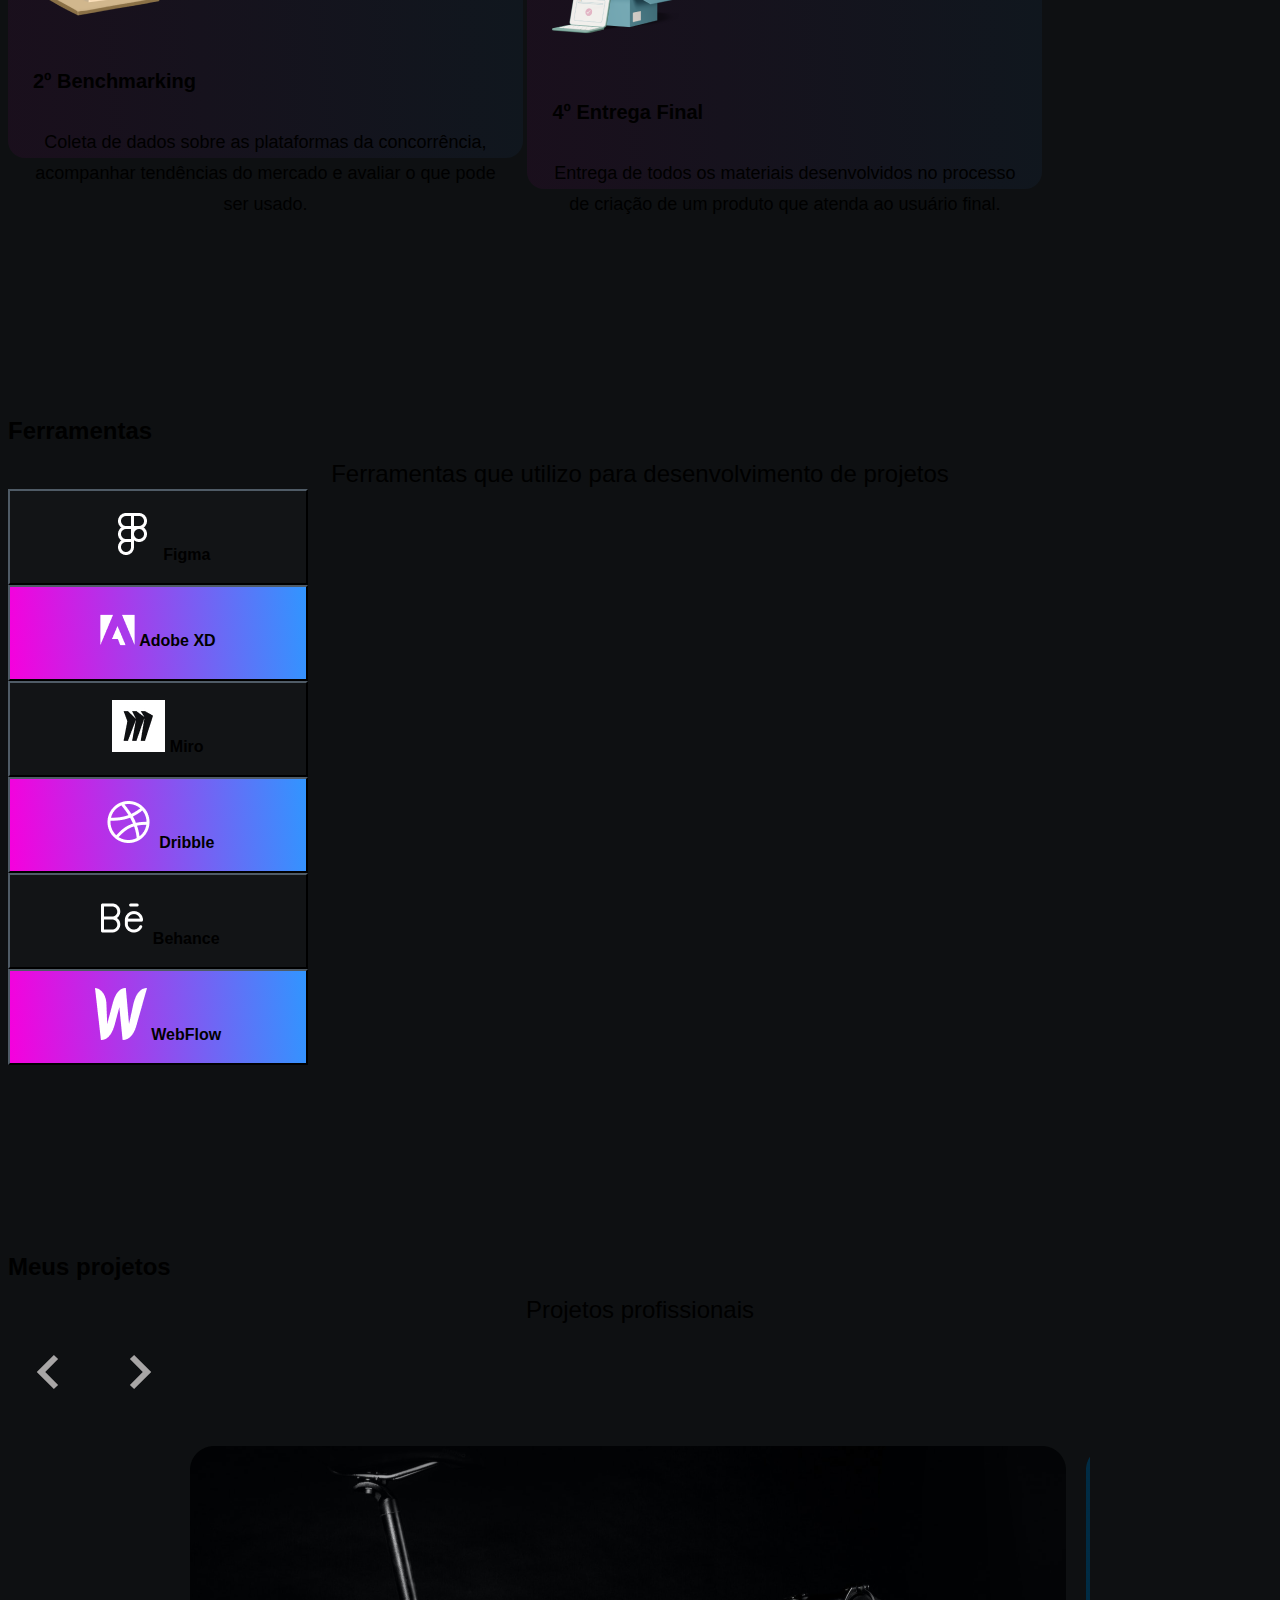
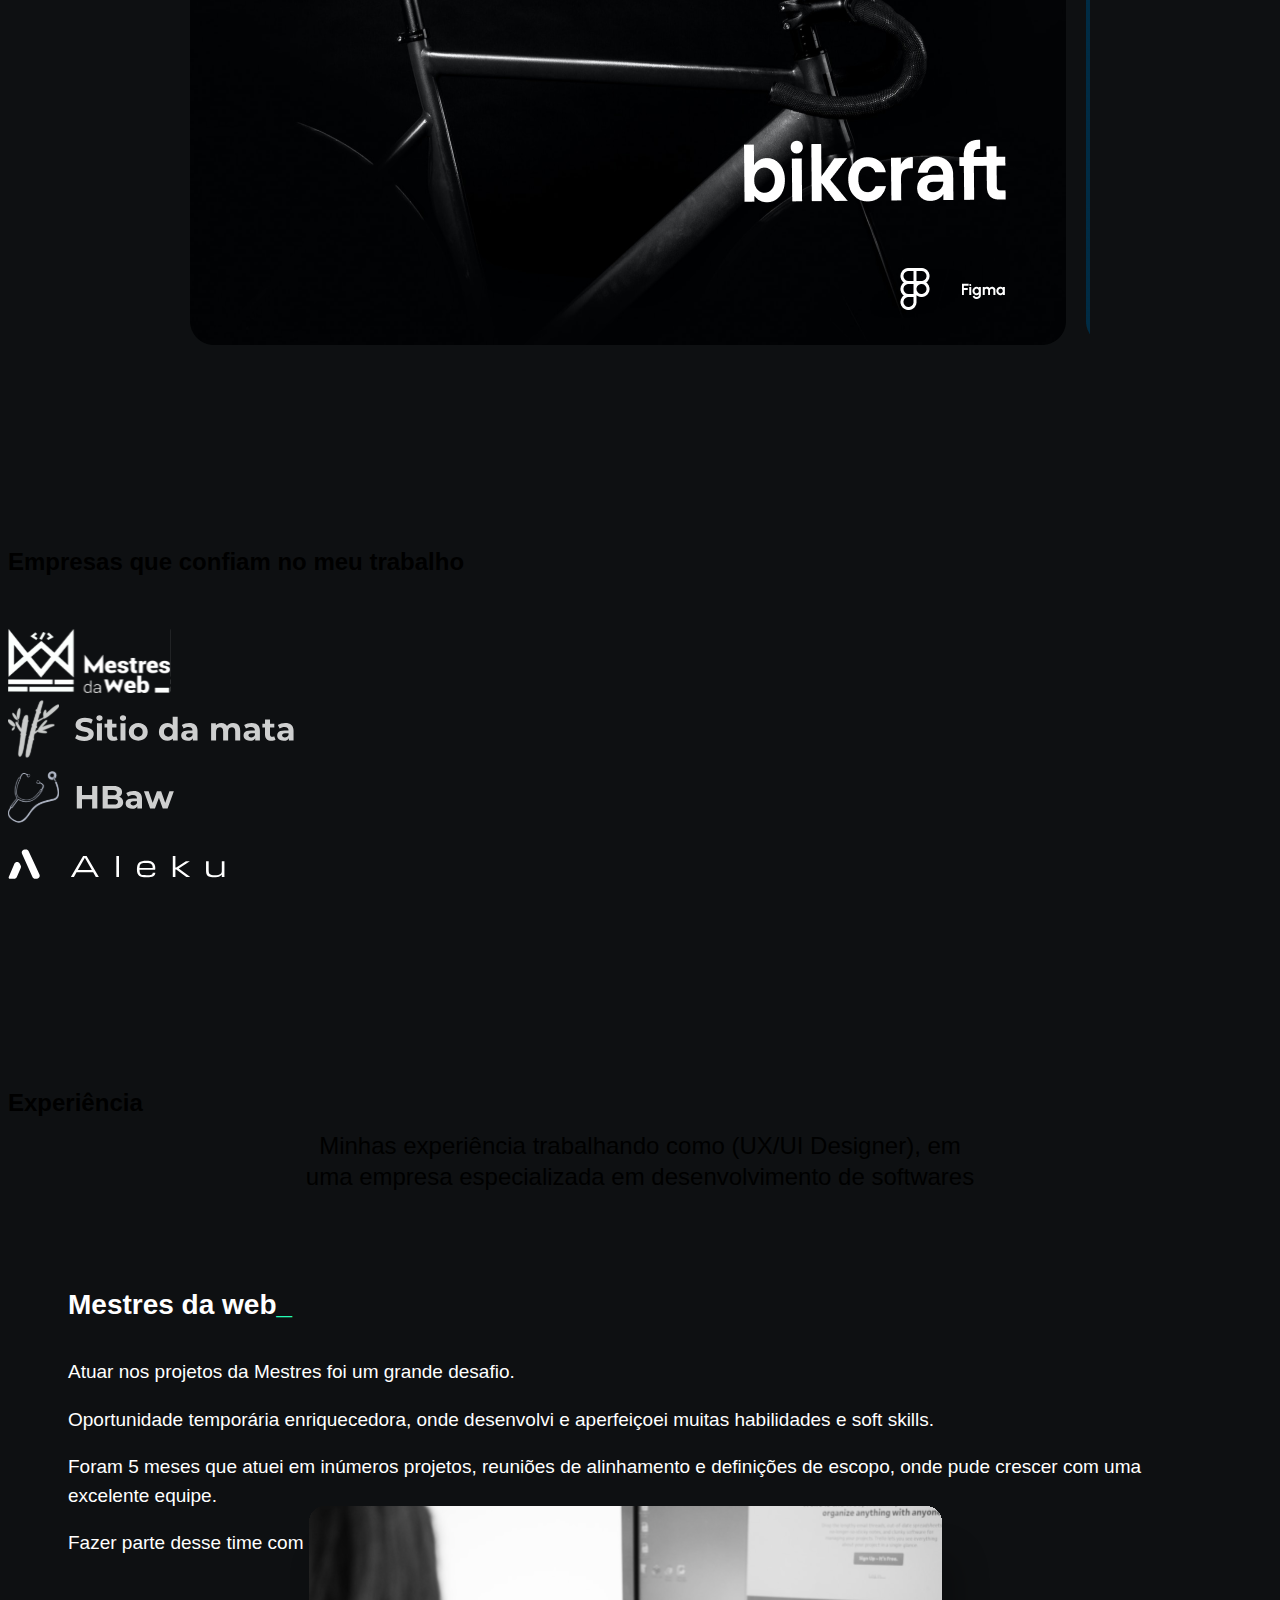
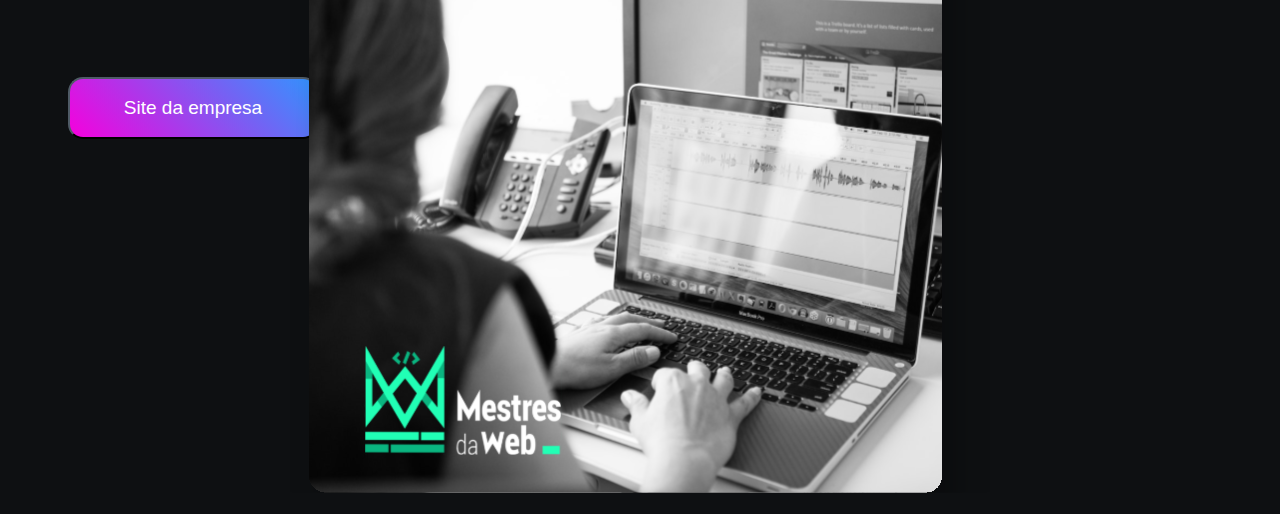
==== commit 3fd9fb5f: "." ====
--- a/index.html
+++ b/index.html
@@ -11,8 +11,6 @@
   <link dropdown-toggle href="https://cdn.jsdelivr.net/npm/bootstrap@5.2.1/dist/css/bootstrap.min.css" rel="stylesheet"
     integrity="sha384-iYQeCzEYFbKjA/T2uDLTpkwGzCiq6soy8tYaI1GyVh/UjpbCx/TYkiZhlZB6+fzT" crossorigin="anonymous">
 
-  <!-- <link href='https://unpkg.com/boxicons@2.1.4/css/boxicons.min.css' rel='stylesheet'> -->
-
   <link dropdown-toggle rel="stylesheet" href="style.css">
 </head>
 
@@ -21,7 +19,7 @@
   <header class="navbar navbar-expand-xl fixed-top">
     <div class="container">
       <a href="/" class="navbar-brand">
-        <img src="img/logo.png" alt="logo hugo Web">
+        <img src="img/logo.svg" alt="logo hugo Web">
       </a>
 
       <button class="navbar-toggler" type="button" data-bs-toggle="collapse" data-bs-target="#collapse-menu" aria-controls="navbarsExample07" aria-expanded="false" aria-label="Toggle navigation">
--- a/style.css
+++ b/style.css
@@ -39,7 +39,7 @@
     margin-left: 50px !important;
 }
 .nav-link{
-    font-size: 1.7rem;
+    font-size: 1.9rem;
     margin-right: 18px !important;
 }
 
@@ -134,7 +134,8 @@
     font-size: 2.0rem;
 }
 .card-text{
-    font-size: 1.8rem ;
+    font-size: 1.8rem;
+    font-weight: 500;
 }
 h5{
     font-weight: 700;
@@ -163,6 +164,7 @@
 .btn-ferramentas-gradient{
     background: linear-gradient(266.05deg, #3195FF 0%, #F600DD 100%);
 }
+.btn
 
 /* projetos */
 .slider {
@@ -194,7 +196,7 @@
 }
 .arrow-left,
 .arrow-right{
-    position: absolute;
+    position: relative;
     top: 0;
     bottom: 0;
     left: 0;
@@ -530,6 +532,13 @@
         width: 100%;
         max-width: 575.98px !important;
     }
+    .navbar-brand img{
+        width: 120px;
+        height: 50px;
+    }
+    .nav-link{
+        font-size: 2rem !important;
+    }
 
     scroll-container{
         position: relative;
@@ -573,7 +582,8 @@
     }
     .myCard{
         padding: 5px 10px 5px 10px;
-        width: 420px !important;
+        width: 100%;
+        max-width: 420px !important;
         height: 250px;
     }
 
@@ -598,6 +608,11 @@
     /* experiencia */
     .experiencia img{
         width: 300px !important;
+    }
+}
+@media (max-width:447px){
+    .myCard{
+        max-width: 350px !important;
     }
 }
 
@@ -651,13 +666,17 @@
     }
     .myCard{
         padding: 5px 8px 10px 8px;
-        width: 350px !important;
+        width: 300px !important;
         height: 220px;
     }
 
     /* empresas */
     .empresas .col-4{
         width: 100% !important;
+    }
+    .empresas img{
+        width: 100%;
+        max-width: 250px !important;
     }
 
     /* experiencia */
@@ -671,4 +690,62 @@
         font-size: 1.9rem;
     }
 }
-
+@media (max-width: 378px) {
+    .myCard{
+        padding: 5px 18px 10px 18px;
+        width: 280px !important;
+        height: 200px;
+    }
+    .empresas img{
+        width: 100%;
+        max-width: 250px !important;
+    }
+}
+@media (max-width: 378px) {
+    .empresas img{
+        max-width: 220px !important;
+    }
+}
+
+@media (max-width: 320px) {
+    main{
+        width: 100%;
+        max-width: 320px;
+        position: relative;
+    }
+    scroll-container{
+        padding: 0px 20px;
+    }
+
+    /* processo */
+    .card-title{
+        font-size: 1.8rem;
+    }
+    .card-text{
+        font-size: 1.7rem;
+    }
+    .myCard .img-fluid{
+        max-width: 28% !important;
+    }
+    .myCard{
+        padding: 5px 18px 10px 18px;
+        width: 270px !important;
+        height: 200px;
+    }
+
+    /* empresas */
+    .empresas img{
+        max-width: 200px !important;
+    }
+    
+
+    /* experiencia */
+    .div-experiencia > p{
+        font-size: 2.1rem !important;
+        font-weight: 500 !important;
+        line-height: 1.5;
+    }
+    .experiencia .div-p{
+        font-size: 2rem;
+    }
+}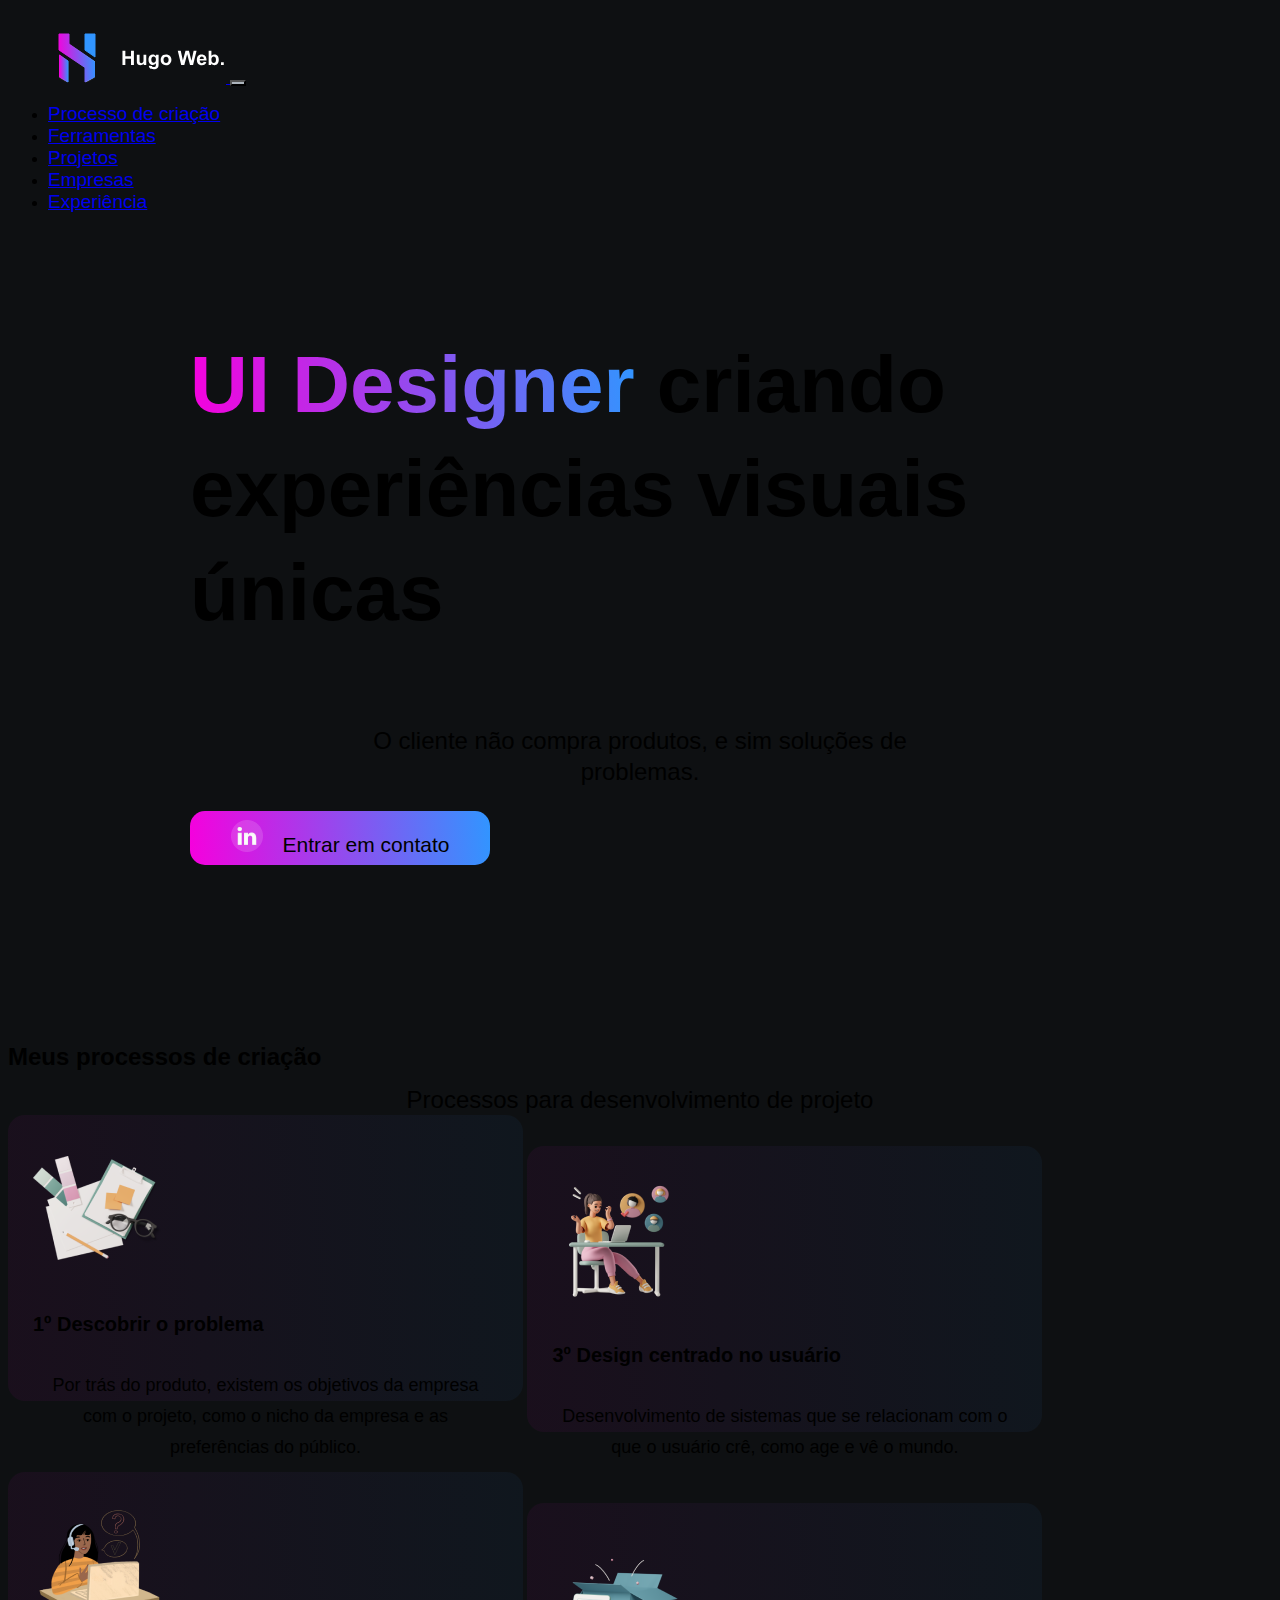
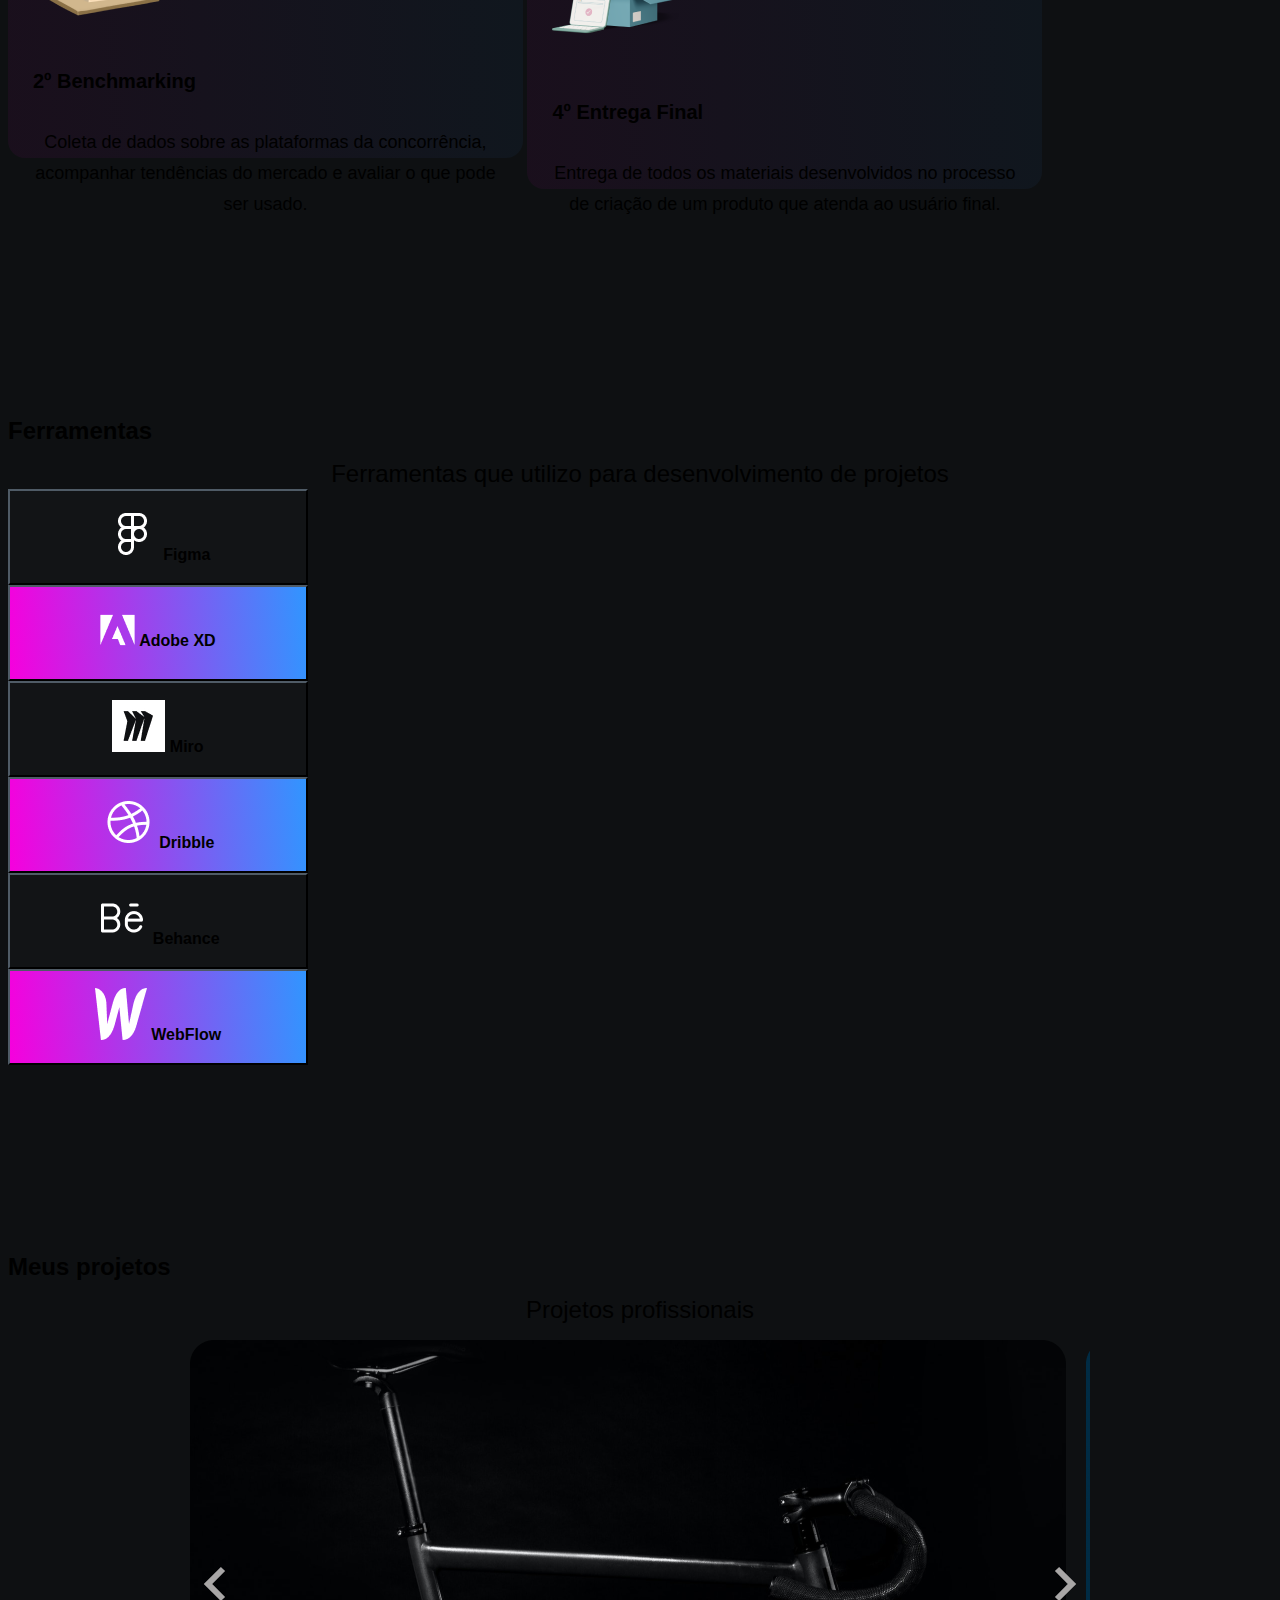
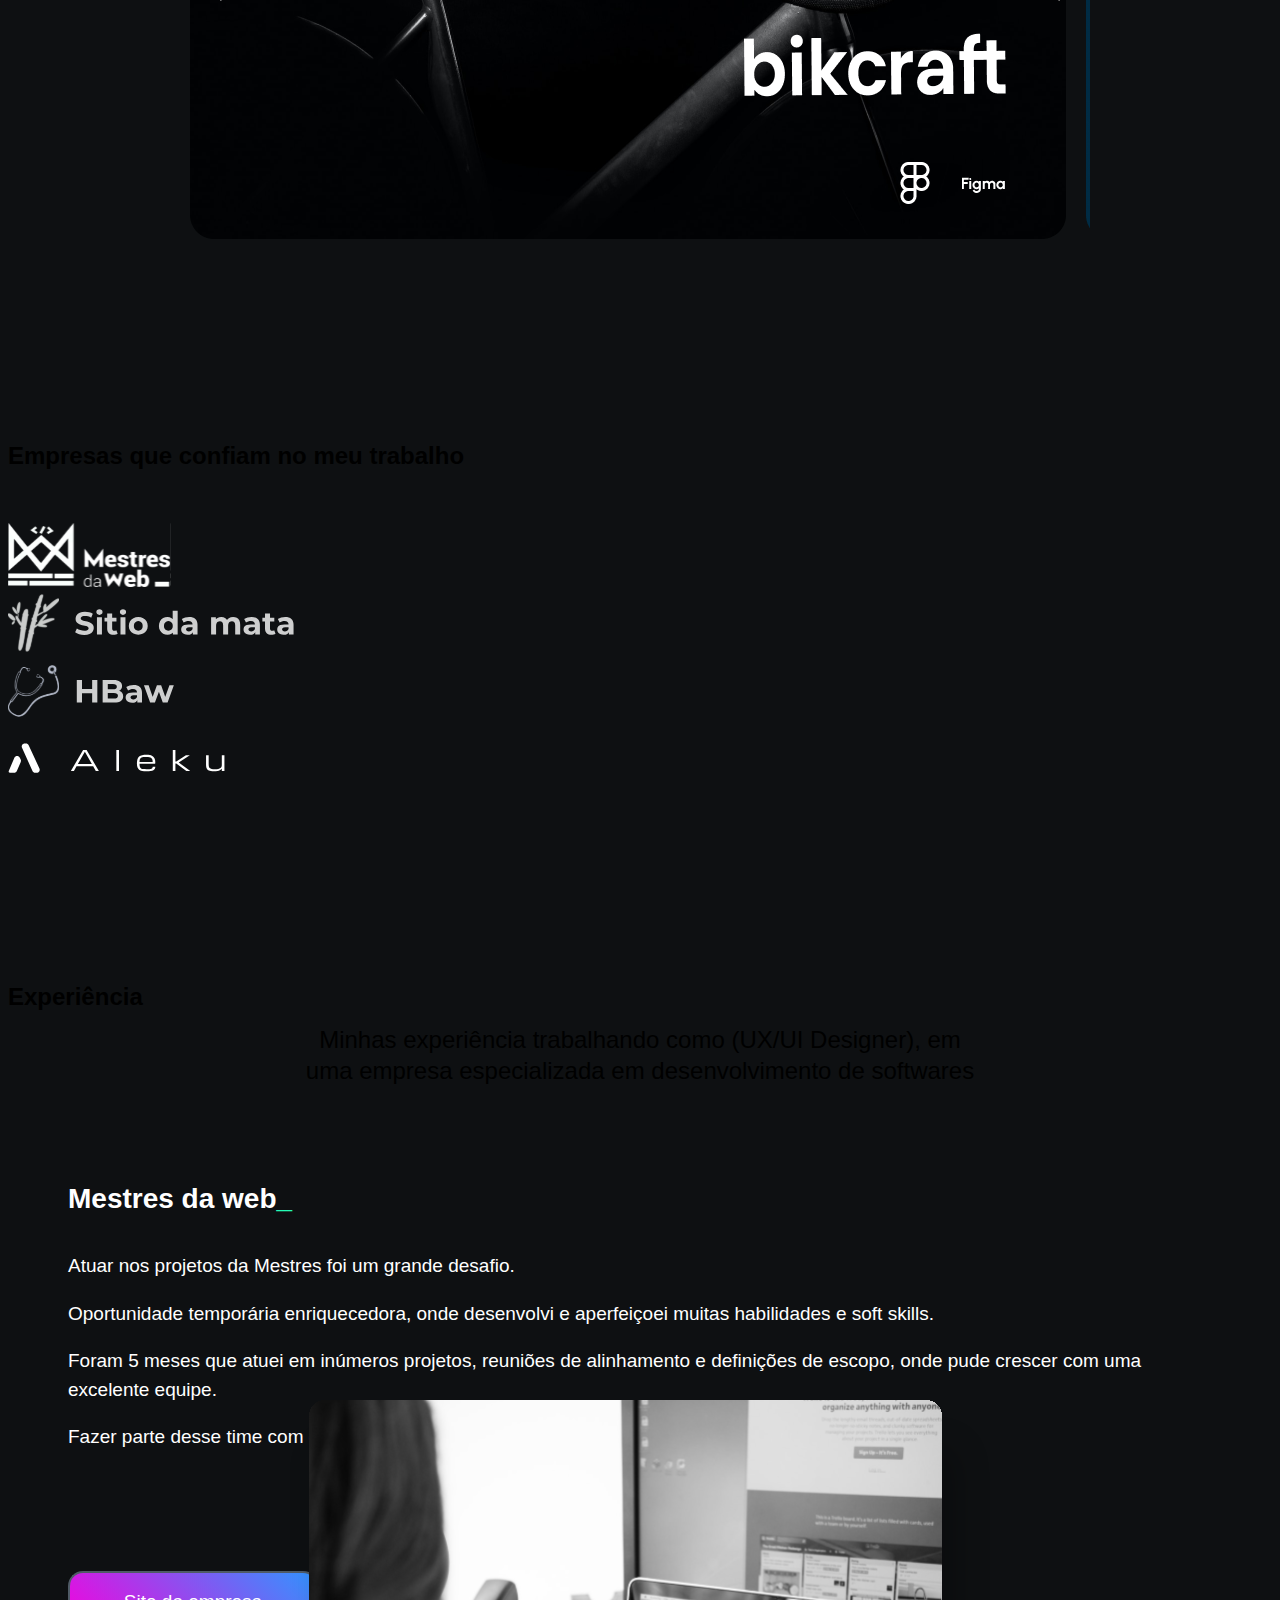
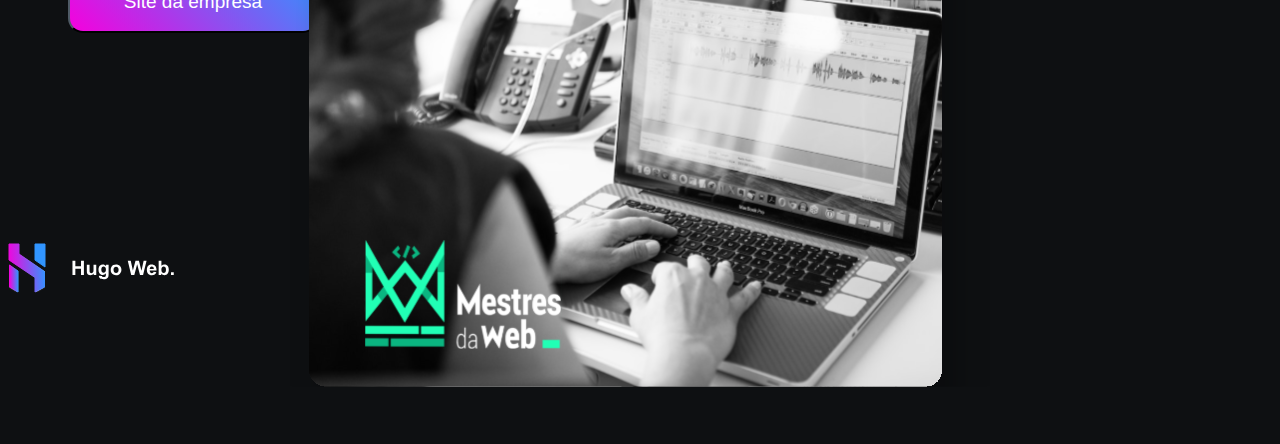
==== commit 80401074: "." ====
--- a/index.html
+++ b/index.html
@@ -66,66 +66,66 @@
             <p class="text-white-50 div-p">Processos para desenvolvimento de projeto</p>
   
             <div class="row mt-5">
-            <div class="conj-card col-6 col-sm-12 col-xl-6">
-              <div class="card mb-3 myCard" style="max-width: 560px;">
-                <div class="row g-0">
-                  <div class="col-md-4 col-sm-4">
-                    <img src="img/card-problema.png" class="img-fluid rounded-start" alt="...">
-                  </div>
-                  <div class="col-md-8 col-sm-8">
-                    <div class="card-body text-start">
-                      <h5 class="card-title text-white">1º Descobrir o problema</h5>
-                      <p class="card-text lh-sm text-start text-white">Por trás do produto, existem os objetivos da empresa com o projeto, como o nicho da empresa e as preferências do público.</p>
-                    </div>
-                  </div>
-                </div>
-              </div>
-  
-              <div class="card mb-3 myCard" style="max-width: 560px;">
-                <div class="row g-0">
-                  <div class="col-md-4 col-sm-4">
-                    <img src="img/card-design.png" class="img-fluid rounded-start" alt="...">
-                  </div>
-                  <div class="col-md-8 col-sm-8">
-                    <div class="card-body text-start">
-                      <h5 class="card-title text-white">3º Design centrado no usuário</h5>
-                      <p class="card-text lh-sm text-start text-white">Desenvolvimento de sistemas que se relacionam com o que o usuário crê, como age e vê o mundo.</p>
-                    </div>
-                  </div>
-                </div>
-              </div>
-            </div>
-  
-            <div class="conj-card col-6 col-sm-12 col-xl-6">
-              <div class="card mb-3 myCard" style="max-width: 560px;">
-                <div class="row g-0">
-                  <div class="col-md-4 col-sm-4">
-                    <img src="img/card-benchmarking.png" class="img-fluid rounded-start" alt="...">
-                  </div>
-                  <div class="col-md-8 col-sm-8">
-                    <div class="card-body text-start">
-                      <h5 class="card-title text-white">2º Benchmarking</h5>
-                      <p class="card-text lh-sm text-start text-white">Coleta de dados sobre as plataformas da concorrência, acompanhar tendências do mercado e avaliar o que pode ser usado.</p>
-                    </div>
-                  </div>
-                </div>
-              </div>
-
-              <div class="card mb-3 myCard" style="max-width: 560px;">
-                <div class="row g-0">
-                  <div class="col-md-4 col-sm-4">
-                    <img src="img/card-entrega.png" class="img-fluid rounded-start" alt="...">
-                  </div>
-                  <div class="col-md-8 col-sm-8">
-                    <div class="card-body text-start">
-                      <h5 class="card-title text-white">4º Entrega Final</h5>
-                      <p class="card-text lh-sm text-start text-white">Entrega de todos os materiais desenvolvidos no processo de criação de um produto que atenda ao usuário final.</p>
-                  
-                    </div>
-                  </div>
-                </div>
-              </div>
-            </div>
+              <div class="conj-card col-6 col-sm-12 col-xl-6">
+                <div class="card mb-3 myCard" style="max-width: 560px;">
+                  <div class="row g-0">
+                    <div class="col-md-4 col-sm-4">
+                      <img src="img/card-problema.png" class="img-fluid rounded-start" alt="...">
+                    </div>
+                    <div class="col-md-8 col-sm-8">
+                      <div class="card-body text-start">
+                        <h5 class="card-title text-white">1º Descobrir o problema</h5>
+                        <p class="card-text lh-sm text-start text-white">Por trás do produto, existem os objetivos da empresa com o projeto, como o nicho da empresa e as preferências do público.</p>
+                      </div>
+                    </div>
+                  </div>
+                </div>
+    
+                <div class="card mb-3 myCard" style="max-width: 560px;">
+                  <div class="row g-0">
+                    <div class="col-md-4 col-sm-4">
+                      <img src="img/card-design.png" class="img-fluid rounded-start" alt="...">
+                    </div>
+                    <div class="col-md-8 col-sm-8">
+                      <div class="card-body text-start">
+                        <h5 class="card-title text-white">3º Design centrado no usuário</h5>
+                        <p class="card-text lh-sm text-start text-white">Desenvolvimento de sistemas que se relacionam com o que o usuário crê, como age e vê o mundo.</p>
+                      </div>
+                    </div>
+                  </div>
+                </div>
+              </div>
+    
+              <div class="conj-card col-6 col-sm-12 col-xl-6">
+                <div class="card mb-3 myCard" style="max-width: 560px;">
+                  <div class="row g-0">
+                    <div class="col-md-4 col-sm-4">
+                      <img src="img/card-benchmarking.png" class="img-fluid rounded-start" alt="...">
+                    </div>
+                    <div class="col-md-8 col-sm-8">
+                      <div class="card-body text-start">
+                        <h5 class="card-title text-white">2º Benchmarking</h5>
+                        <p class="card-text lh-sm text-start text-white">Coleta de dados sobre as plataformas da concorrência, acompanhar tendências do mercado e avaliar o que pode ser usado.</p>
+                      </div>
+                    </div>
+                  </div>
+                </div>
+
+                <div class="card mb-3 myCard" style="max-width: 560px;">
+                  <div class="row g-0">
+                    <div class="col-md-4 col-sm-4">
+                      <img src="img/card-entrega.png" class="img-fluid rounded-start" alt="...">
+                    </div>
+                    <div class="col-md-8 col-sm-8">
+                      <div class="card-body text-start">
+                        <h5 class="card-title text-white">4º Entrega Final</h5>
+                        <p class="card-text lh-sm text-start text-white">Entrega de todos os materiais desenvolvidos no processo de criação de um produto que atenda ao usuário final.</p>
+                    
+                      </div>
+                    </div>
+                  </div>
+                </div>
+              </div>
             </div>
         
           </div>
@@ -162,9 +162,10 @@
             <scroll-page id="page-projetos"><h3 class="text-white">Meus projetos</h3></scroll-page>
             <p class="text-white-50 div-p">Projetos profissionais</p> 
             <div class="slider">
-              <button class="arrow-left control"><img src="img/arrow-left.svg" alt="" class="icon-arrow"></button>
-              <button class="arrow-right control"><img src="img/arrow-right.svg" alt="" class="icon-arrow"></button>
+              
               <div class="slider_container mt-5">
+                <button class="arrow-left control"><img src="img/arrow-left.svg" alt="" class="icon-arrow"></button>
+                <button class="arrow-right control"><img src="img/arrow-right.svg" alt="" class="icon-arrow"></button>
                 <div class="gallery-wrapper">
                   <div class="gallery">
                     <img src="img/Projeto-Bikcraft.png" alt="Projeto Bikcraft" class="item current-item">
@@ -221,7 +222,7 @@
           </div>
   
           <footer class="mt-lg-5">
-            <img src="img/logo.png" alt="">
+            <img src="img/logo.svg" alt="">
             <p class="mt-4 text-white">HAS 2023 | Por Hugo A. Souza | Feito com Figma</p>
           </footer>
         </scroll-container>
--- a/style.css
+++ b/style.css
@@ -59,7 +59,6 @@
     font-size: 2.0rem !important;
 }
 scroll-page:target{
-    /* margin-top: 290px; */
     scroll-behavior: smooth;
     scroll-margin-top: 100px;
 }
@@ -135,7 +134,6 @@
 }
 .card-text{
     font-size: 1.8rem;
-    font-weight: 500;
 }
 h5{
     font-weight: 700;
@@ -196,7 +194,7 @@
 }
 .arrow-left,
 .arrow-right{
-    position: relative;
+    position: absolute;
     top: 0;
     bottom: 0;
     left: 0;
@@ -219,7 +217,7 @@
     flex-shrink: 0;
 }
 .card{
-    display: inline-block;
+    display: inline-block !important;
 }
 
 /* empresas */
@@ -592,13 +590,6 @@
         margin: auto;
         width: 100% !important;
     }
-    .card-ferramenta{
-        /* display: grid;
-        grid-template-columns: repeat(auto-fit, minmax(auto, 1fr)); */
-    }
-    .ferramentas.col-4{
-        /* width: 100% !important; */
-    }
 
     /* empresas */
     .empresas .col-4{
@@ -610,6 +601,7 @@
         width: 300px !important;
     }
 }
+
 @media (max-width:447px){
     .myCard{
         max-width: 350px !important;
@@ -690,6 +682,7 @@
         font-size: 1.9rem;
     }
 }
+
 @media (max-width: 378px) {
     .myCard{
         padding: 5px 18px 10px 18px;
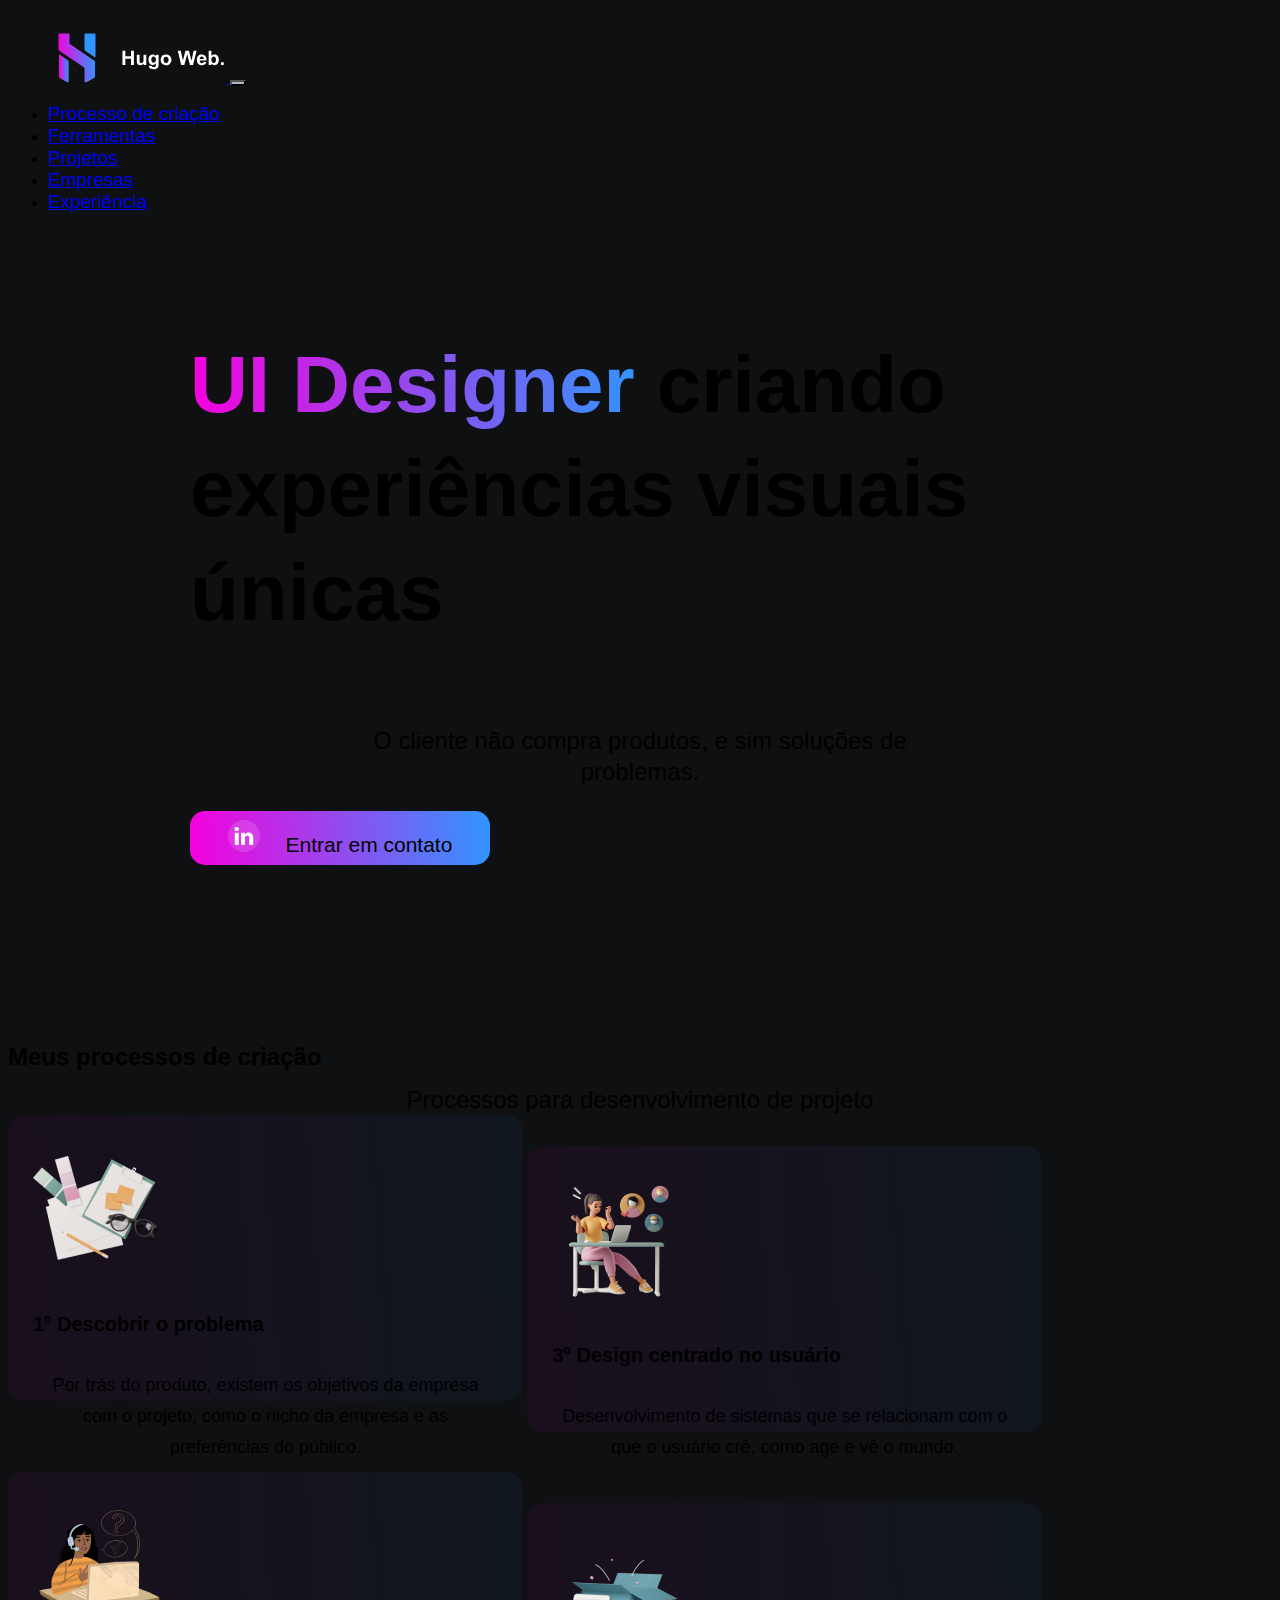
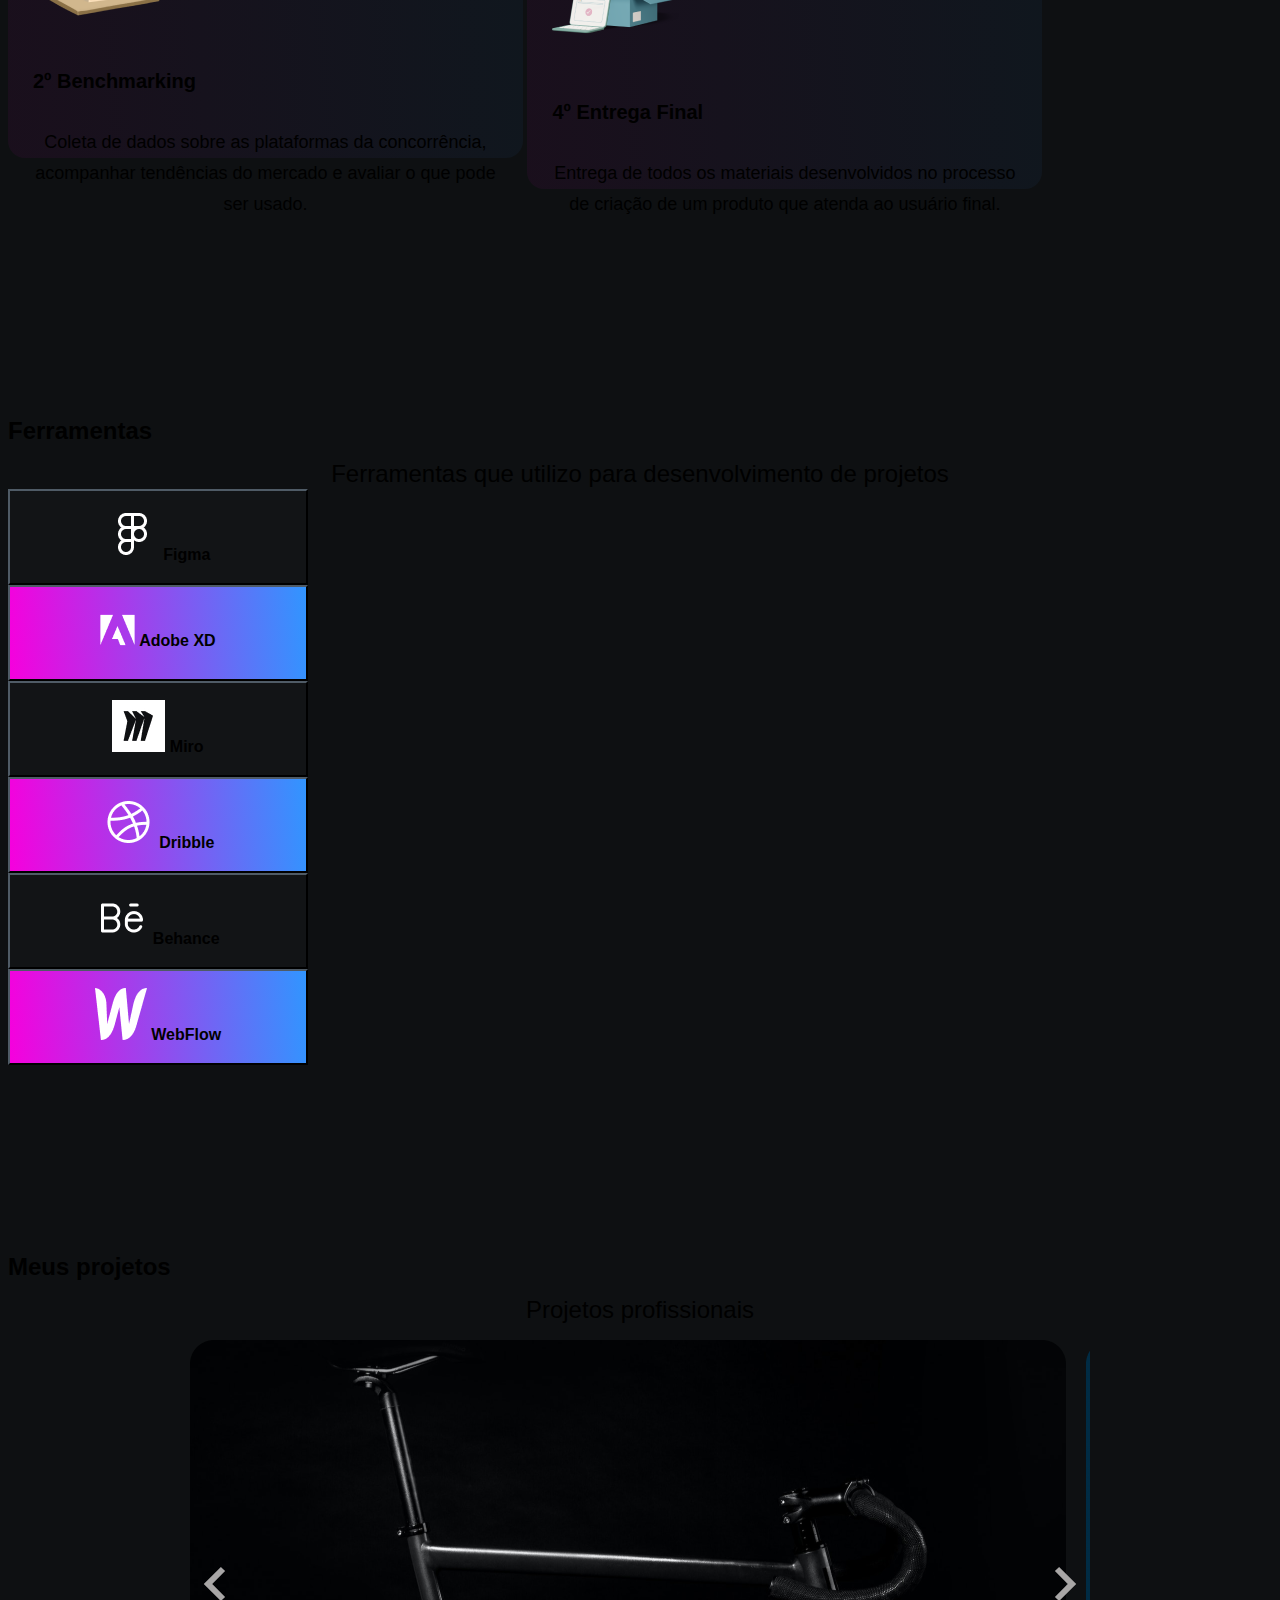
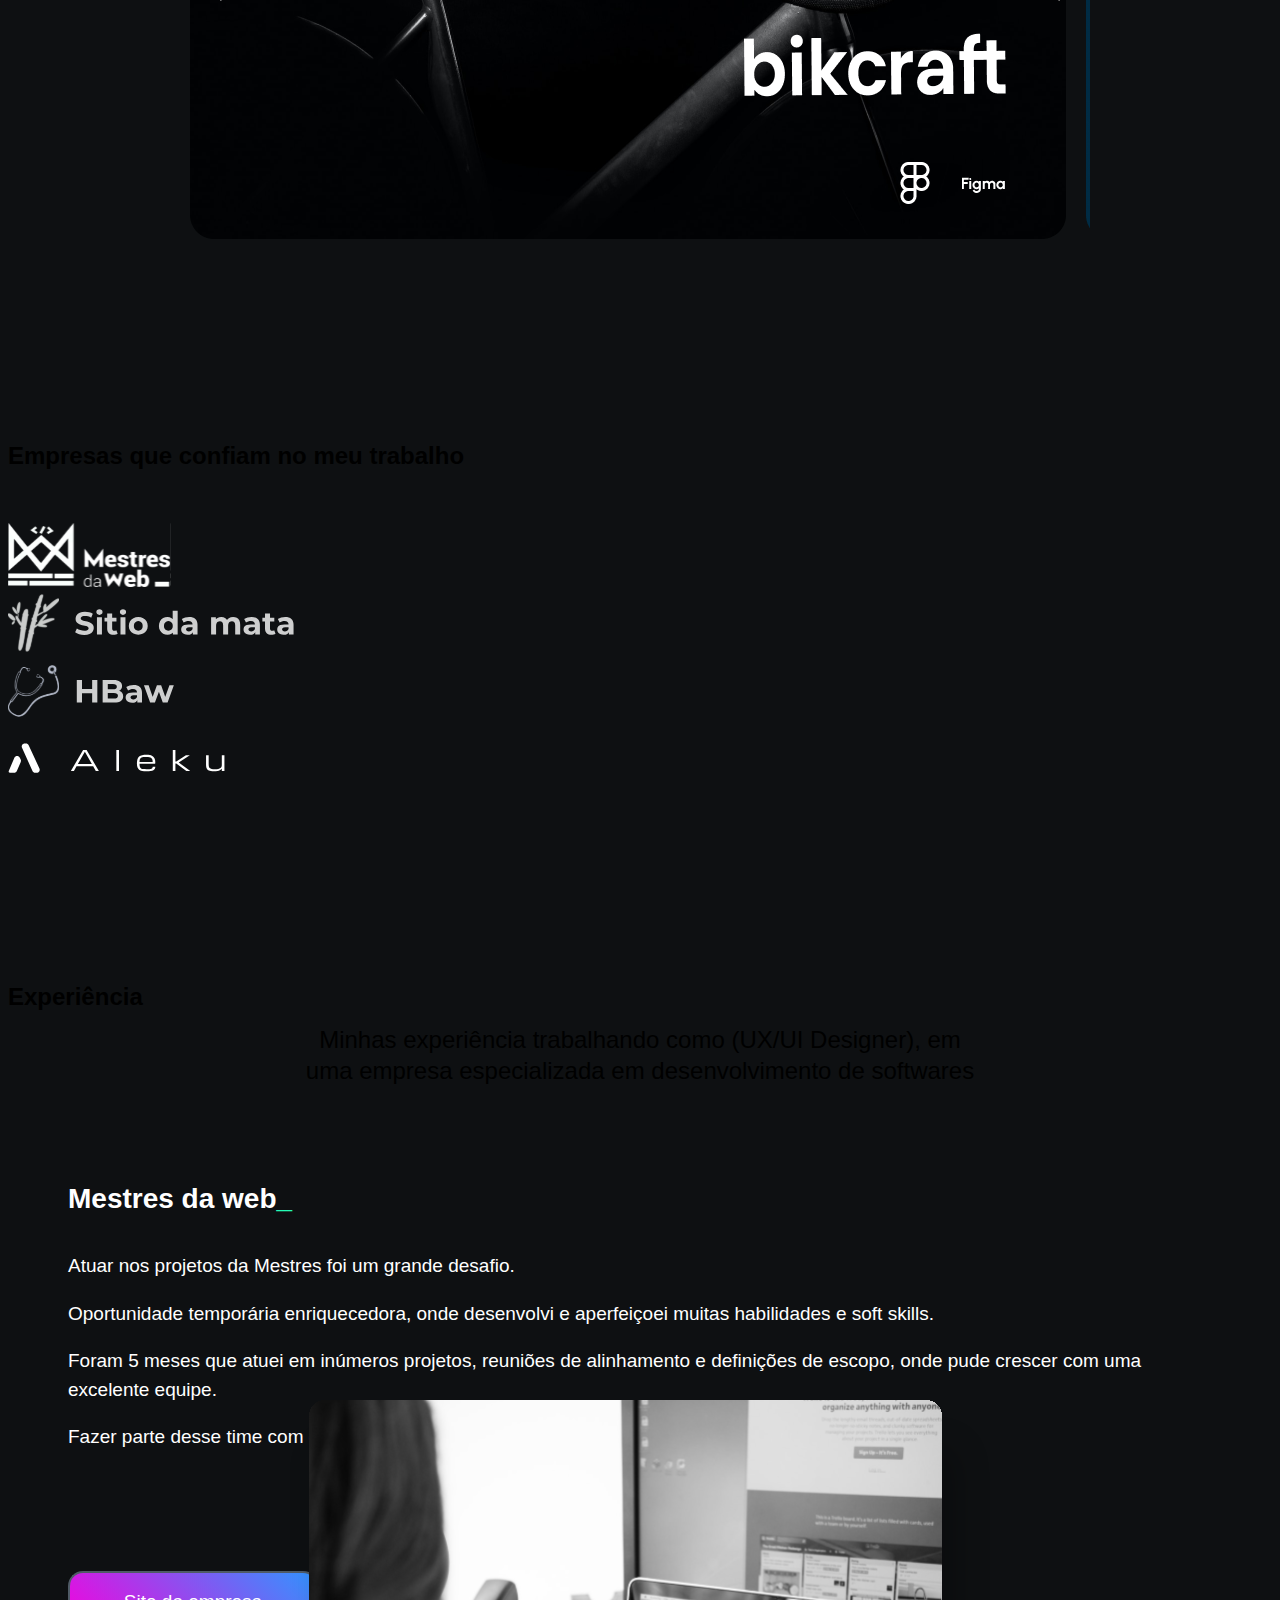
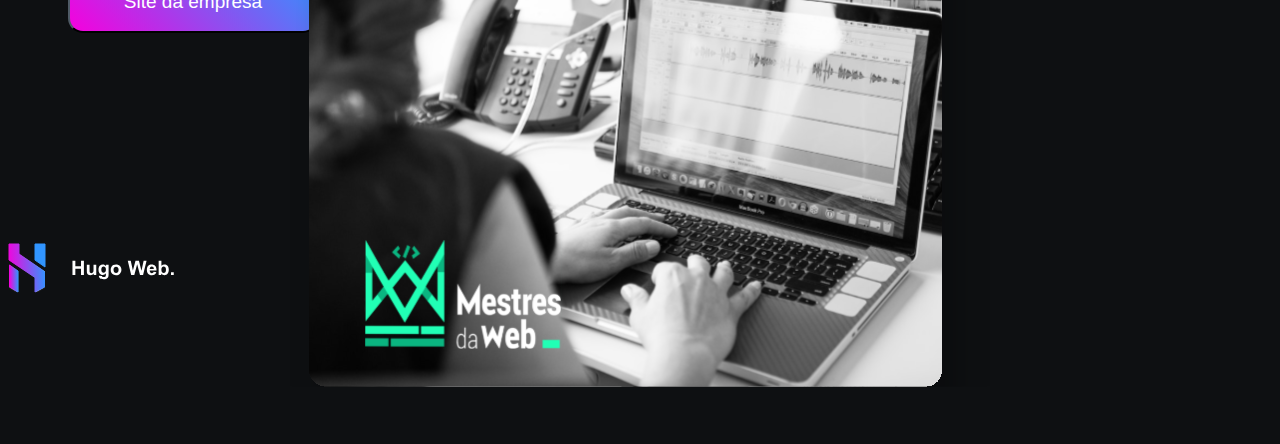
==== commit 57f05e88: "responsivo" ====
--- a/index.html
+++ b/index.html
@@ -52,12 +52,15 @@
     <div class="row">
       <div class="col main">
         <scroll-container>
-          <div class="ui-designer mt-lg-5 text-center ">
+          <div class="ui-designer mt-lg-5 text-center align-items-center">
             <h3 class="text-white lh-sm"><span class="gradient">UI Designer</span> criando experiências visuais únicas</h3>
             <p class="text-white-50 mt-5">O cliente não compra produtos, e sim soluções de <br>problemas.</p>
 
             <div class="d-grid gap-2 col-4 col-sm-7 m-auto mt-5">
-              <button class="btn btn-primary p-2 btn-linkedin" type="button"><img src="img/linkedin.png" alt="linkedin" class="img-fluid img-linkedin"><label class="m-1">Entrar em contato</label></button>
+              <button class="btn btn-primary p-2 btn-linkedin" type="button">
+                <img src="img/linkedin.png" alt="linkedin" class="img-fluid img-linkedin">
+                <label class="m-1">Entrar em contato</label>
+              </button>
             </div>
           </div>
 
--- a/style.css
+++ b/style.css
@@ -455,7 +455,7 @@
 
     /* processo */
     .card-title{
-        font-size: 2.2rem !important;
+        font-size: 2.1rem !important;
         margin-bottom: 10px;
     }
     .card-text{
@@ -466,7 +466,7 @@
         max-width: 100% !important;
     }
     .myCard{
-        padding: 50px;
+        padding: 40px;
         width: 480px !important;
         height: 250px;
     }
@@ -501,7 +501,7 @@
 
     /* empresas */
     .empresas .col-4{
-        width: 45%;
+        width: 100% !important;
     }
 
     /* experiencia */
@@ -551,6 +551,7 @@
     .navbar-toggler{
         margin-right: 60px;
     }
+    /* ui-designer */
     .ui-designer{
         width: 100%;
         max-width: 500px;
@@ -579,7 +580,7 @@
         max-width: 28% !important;
     }
     .myCard{
-        padding: 5px 10px 5px 10px;
+        padding: 5px 15px 5px 15px;
         width: 100%;
         max-width: 420px !important;
         height: 250px;
@@ -589,16 +590,68 @@
     .group-ferramenta{
         margin: auto;
         width: 100% !important;
+        padding: 0px 20px;    
     }
 
     /* empresas */
     .empresas .col-4{
-        width: 80% !important;
+        width: 100% !important;
     }
 
     /* experiencia */
+    .experiencia p{
+        padding: 0px 30px !important;
+        font-size: 2.2rem;
+    }
     .experiencia img{
-        width: 300px !important;
+        width: 390px !important;
+        padding: 0px 30px !important;
+    }
+}
+
+@media (max-width: 486px) {
+    .ui-designer .col-4 {
+        width: 100% !important;
+    }
+    
+    .btn-linkedin{
+        max-width: 200px;
+    }
+
+    /* ferramenta */
+    .ferramentas p{
+        padding: 0px 30px !important;
+        font-size: 2.4rem;
+    }
+    .group-ferramenta{
+        padding: 0px 20px;
+    }
+
+    /* empresas */
+    .empresas .col-4{
+        width: 100% !important;
+    }
+    .empresas img{
+        max-width: 260px !important;
+    }
+
+    /* experiencia */
+    .experiencia p{
+        font-size: 2.1rem !important;
+        padding: 0px 50px !important;
+    }
+    button.btn-experiencia{
+        margin-top: 10px;
+        font-size: 1.9rem;
+    }
+    .experiencia img{
+        width: 320px !important;
+        padding: 0px 20px !important;
+    }
+
+    footer img{
+        width: 150px;
+        margin-bottom: 10px;
     }
 }
 
@@ -606,6 +659,47 @@
     .myCard{
         max-width: 350px !important;
     }
+    .ui-designer p{
+        padding: 0px 10px !important;
+        font-size: 2.4rem;
+    }
+
+    /* ferramenta */
+    .ferramentas p{
+        padding: 0px 20px !important;
+        font-size: 2.4rem;
+    }
+    .group-ferramenta{
+        padding: 0px 20px;
+    }
+
+    /* empresas */
+    .empresas .col-4{
+        width: 100% !important;
+    }
+    .empresas img{
+        max-width: 250px !important;
+    }
+    #page-empresas > h3 {
+        font-size: 2.1rem !important;
+        margin-bottom: 15px;
+    }
+    .empresas img{
+        max-width: 180px !important;
+    }
+
+    /* experiencia */
+    .experiencia > p{
+        padding: 0px 40px !important;
+        font-size: 2rem;
+    }
+    .div-experiencia p{
+        font-size: 2rem !important;
+    }
+    button.btn-experiencia{
+        margin-top: 10px;
+        font-size: 1.9rem;
+    }
 }
 
 @media (max-width: 425px) {
@@ -619,6 +713,7 @@
     scroll-container{
         padding: 0px 30px;
     }
+    
     /* ui designer */
     .ui-designer{
         width: 90%;
@@ -629,7 +724,7 @@
         font-size: 5rem;
     }
     .ui-designer p{
-        font-size: 2.2rem;
+        font-size: 2.4rem;
     }
     .ui-designer .img-linkedin{
         width: 26px;
@@ -643,7 +738,7 @@
         margin: auto;
         width: 100%;
         max-width: 400px;
-        font-size: 1.8rem;
+        font-size: 2rem;
     }
 
     /* processo */
@@ -651,15 +746,21 @@
         font-size: 2rem;
     }
     .card-text{
-        font-size: 1.7rem ;
+        font-size: 2rem;
     }
     .myCard .img-fluid{
         max-width: 28% !important;
     }
     .myCard{
         padding: 5px 8px 10px 8px;
-        width: 300px !important;
+        width: 320px !important;
         height: 220px;
+    }
+
+    /* ferramentas */
+    .ferramentas p{
+        padding: 0px 30px !important;
+        font-size: 2.4rem;
     }
 
     /* empresas */
@@ -667,37 +768,106 @@
         width: 100% !important;
     }
     .empresas img{
-        width: 100%;
         max-width: 250px !important;
     }
 
     /* experiencia */
-    .experiencia img{
-        width: 320px !important;
+    .experiencia p{
+        font-size: 2.4rem !important;
+        padding: 0px 35px !important;
     }
     button.btn-experiencia{
-        margin-top: 90px;
-        width: 160px;
-        height: 50px;
-        font-size: 1.9rem;
+        font-size: 2rem;
+    }
+
+    footer img{
+        width: 150px;
+        margin-bottom: 10px;
+    }
+}
+
+@media (max-width: 400px) {
+    .ui-designer p{
+        padding: 0px 50px !important;
+        font-size: 2.4rem;
+    }
+    .ui-designer .col-4 {
+        width: 100% !important;
+    }
+    .btn-linkedin{
+        max-width: 200px;
     }
 }
 
 @media (max-width: 378px) {
+    /* ui designer */
+    .ui-designer p{
+        padding: 0px 20px !important;
+        font-size: 2.4rem;
+    }
+    .ui-designer .col-4{
+        width: 100% !important;
+    }
+    .btn-linkedin{
+        width: 200px;
+        font-size: 2rem;
+    }
+
+    /* processo */
+    .processo > p{
+        font-size: 2rem;
+    }
     .myCard{
         padding: 5px 18px 10px 18px;
         width: 280px !important;
         height: 200px;
     }
+
+    /* ferramenta */
+    .ferramentas p{
+        padding: 0px 20px !important;
+        font-size: 2.4rem;
+    }
+    .group-ferramenta{
+        padding: 0px 20px;
+    }
+    .btn-ferramentas img{
+        width: 32px;
+        height: 30px;
+    }
+
+    /* empresas */
     .empresas img{
-        width: 100%;
+        /* width: 100%; */
         max-width: 250px !important;
     }
-}
-@media (max-width: 378px) {
+    #page-empresas > h3 {
+        font-size: 2.1rem !important;
+        margin-bottom: 15px;
+    }
     .empresas img{
-        max-width: 220px !important;
-    }
+        max-width: 180px !important;
+    }
+
+    /* experiencia */
+    .experiencia p{
+        font-size: 2.2rem !important;
+        padding: 0px 25px !important;
+    }
+    button.btn-experiencia{
+        margin-top: 10px;
+        font-size: 2rem;
+    }
+    .experiencia img{
+        width: 320px !important;
+        padding: 0px 25px !important;
+    }
+
+    footer img{
+        width: 120px;
+        height: 50px;
+    }
+    
 }
 
 @media (max-width: 320px) {
@@ -708,6 +878,16 @@
     }
     scroll-container{
         padding: 0px 20px;
+    }
+    .ui-designer p{
+        padding: 0px 20px !important;
+        font-size: 2.4rem;
+    }
+    .ui-designer .col-4 {
+        width: 100% !important;
+    }
+    .btn-linkedin{
+        max-width: 200px;
     }
 
     /* processo */
@@ -726,9 +906,22 @@
         height: 200px;
     }
 
+    /* ferramentas */
+    .group-ferramenta{
+        padding: 0px 20px;
+    }
+    .btn-ferramentas img{
+        width: 32px;
+        height: 30px;
+    }
+
     /* empresas */
+    #page-empresas > h3 {
+        font-size: 2.1rem !important;
+        margin-bottom: 15px;
+    }
     .empresas img{
-        max-width: 200px !important;
+        max-width: 180px !important;
     }
     
 
@@ -739,6 +932,12 @@
         line-height: 1.5;
     }
     .experiencia .div-p{
-        font-size: 2rem;
+        padding-left: 15px !important;
+        padding-right: 15px !important;
+        font-size: 2.2rem;
+    }
+    button.btn-experiencia{
+        margin-top: 10px;
+        font-size: 2rem !important;
     }
 }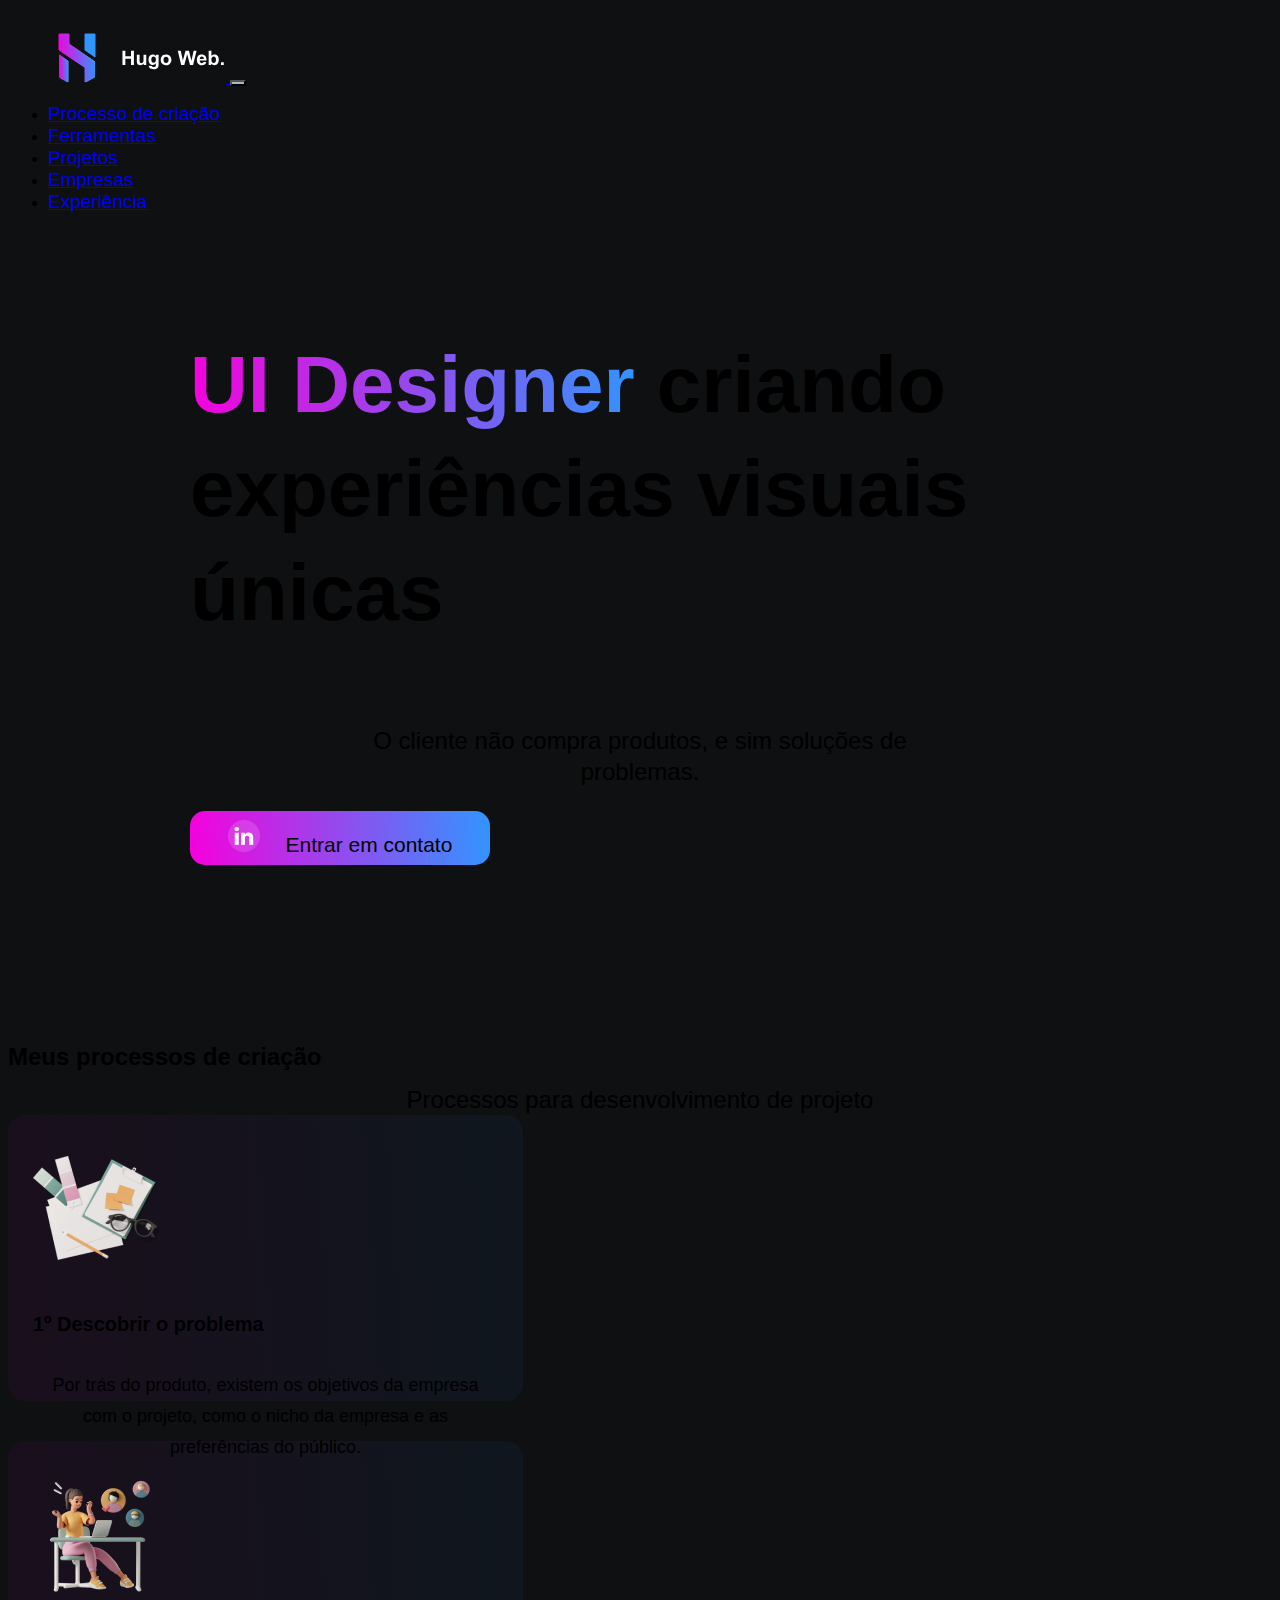
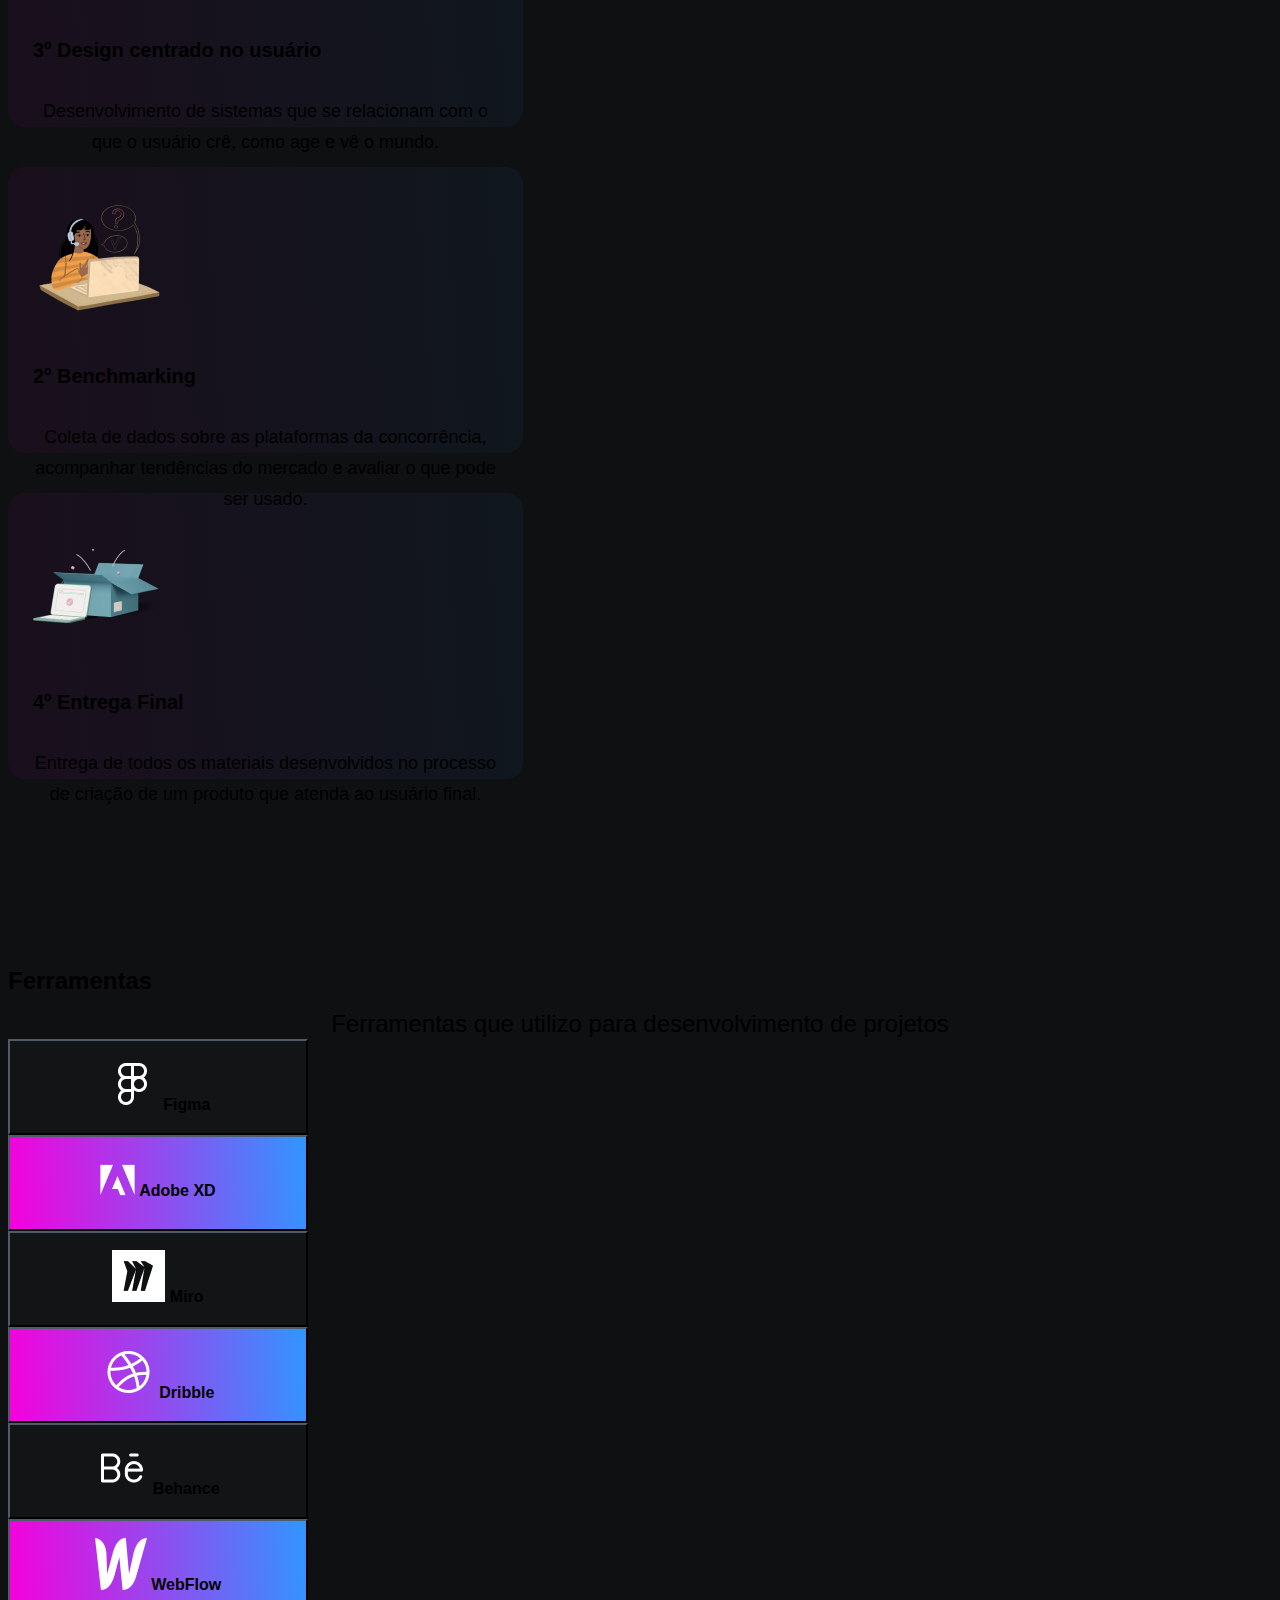
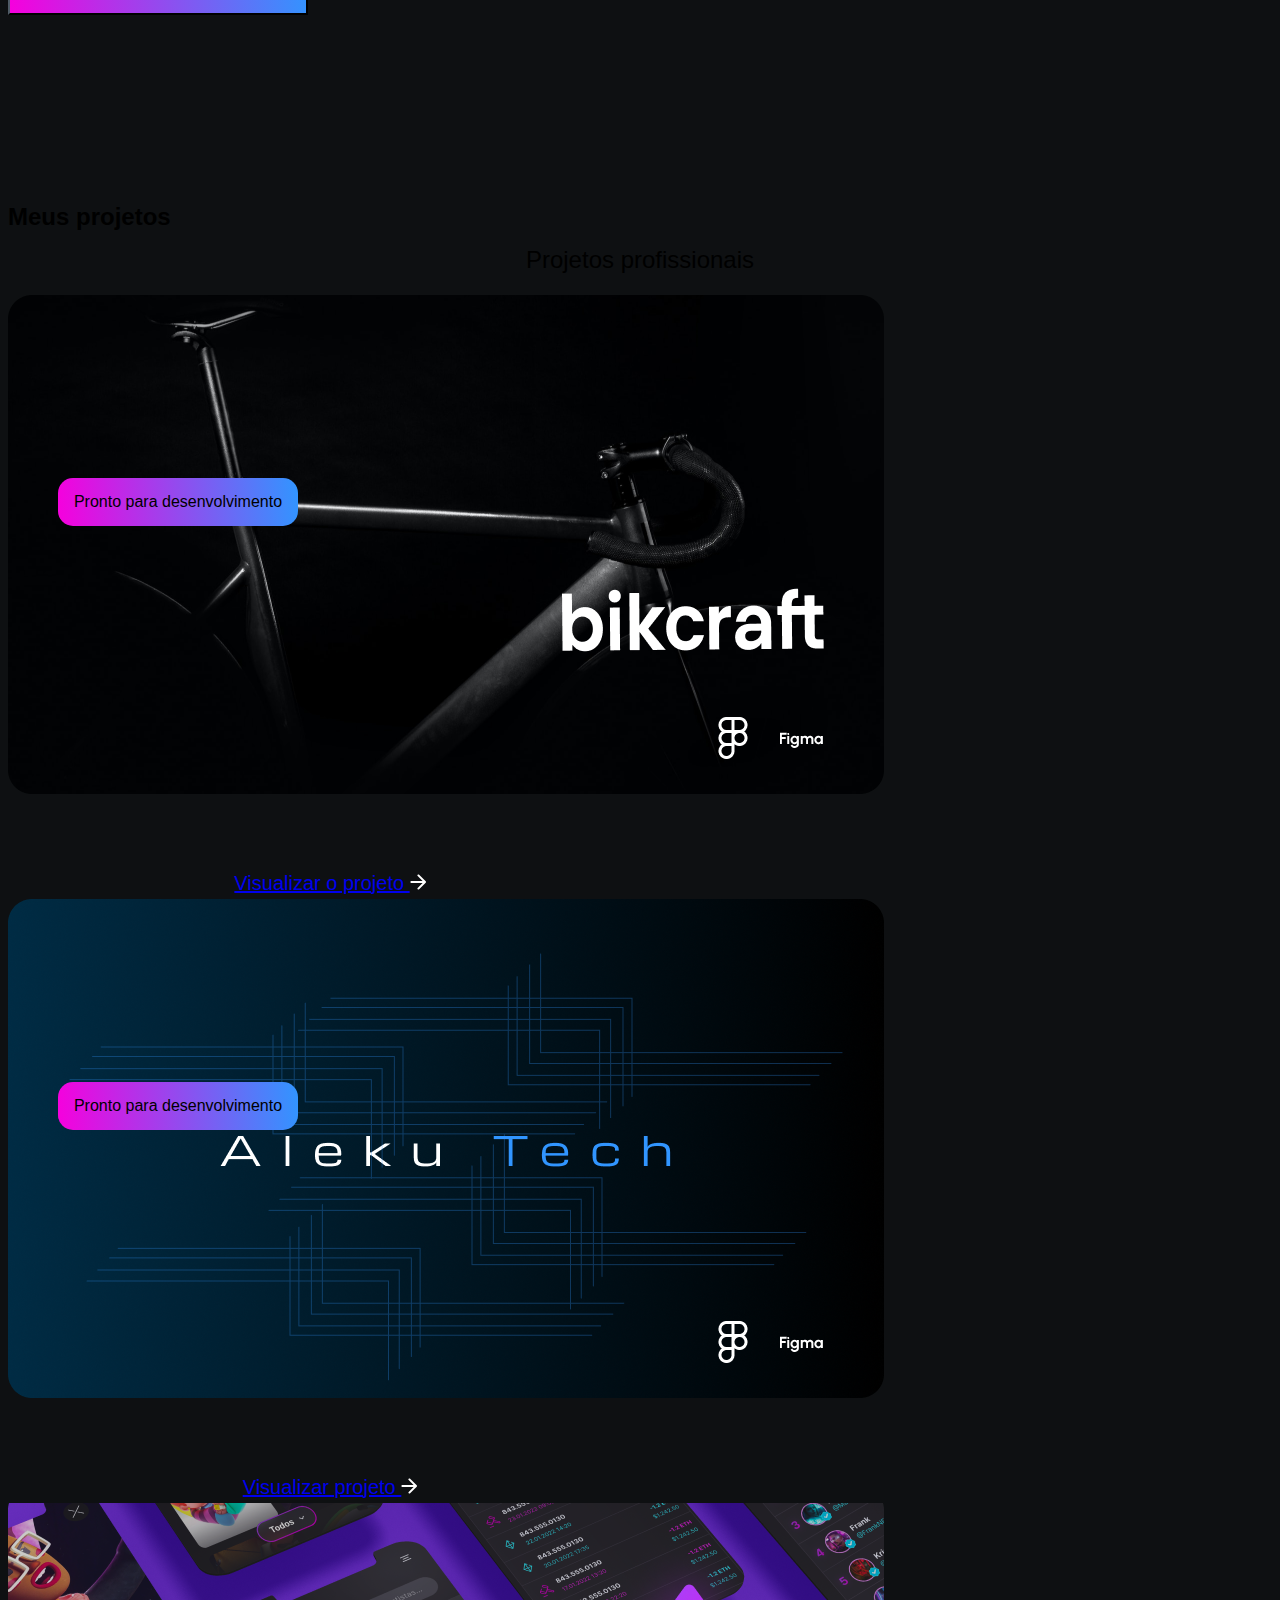
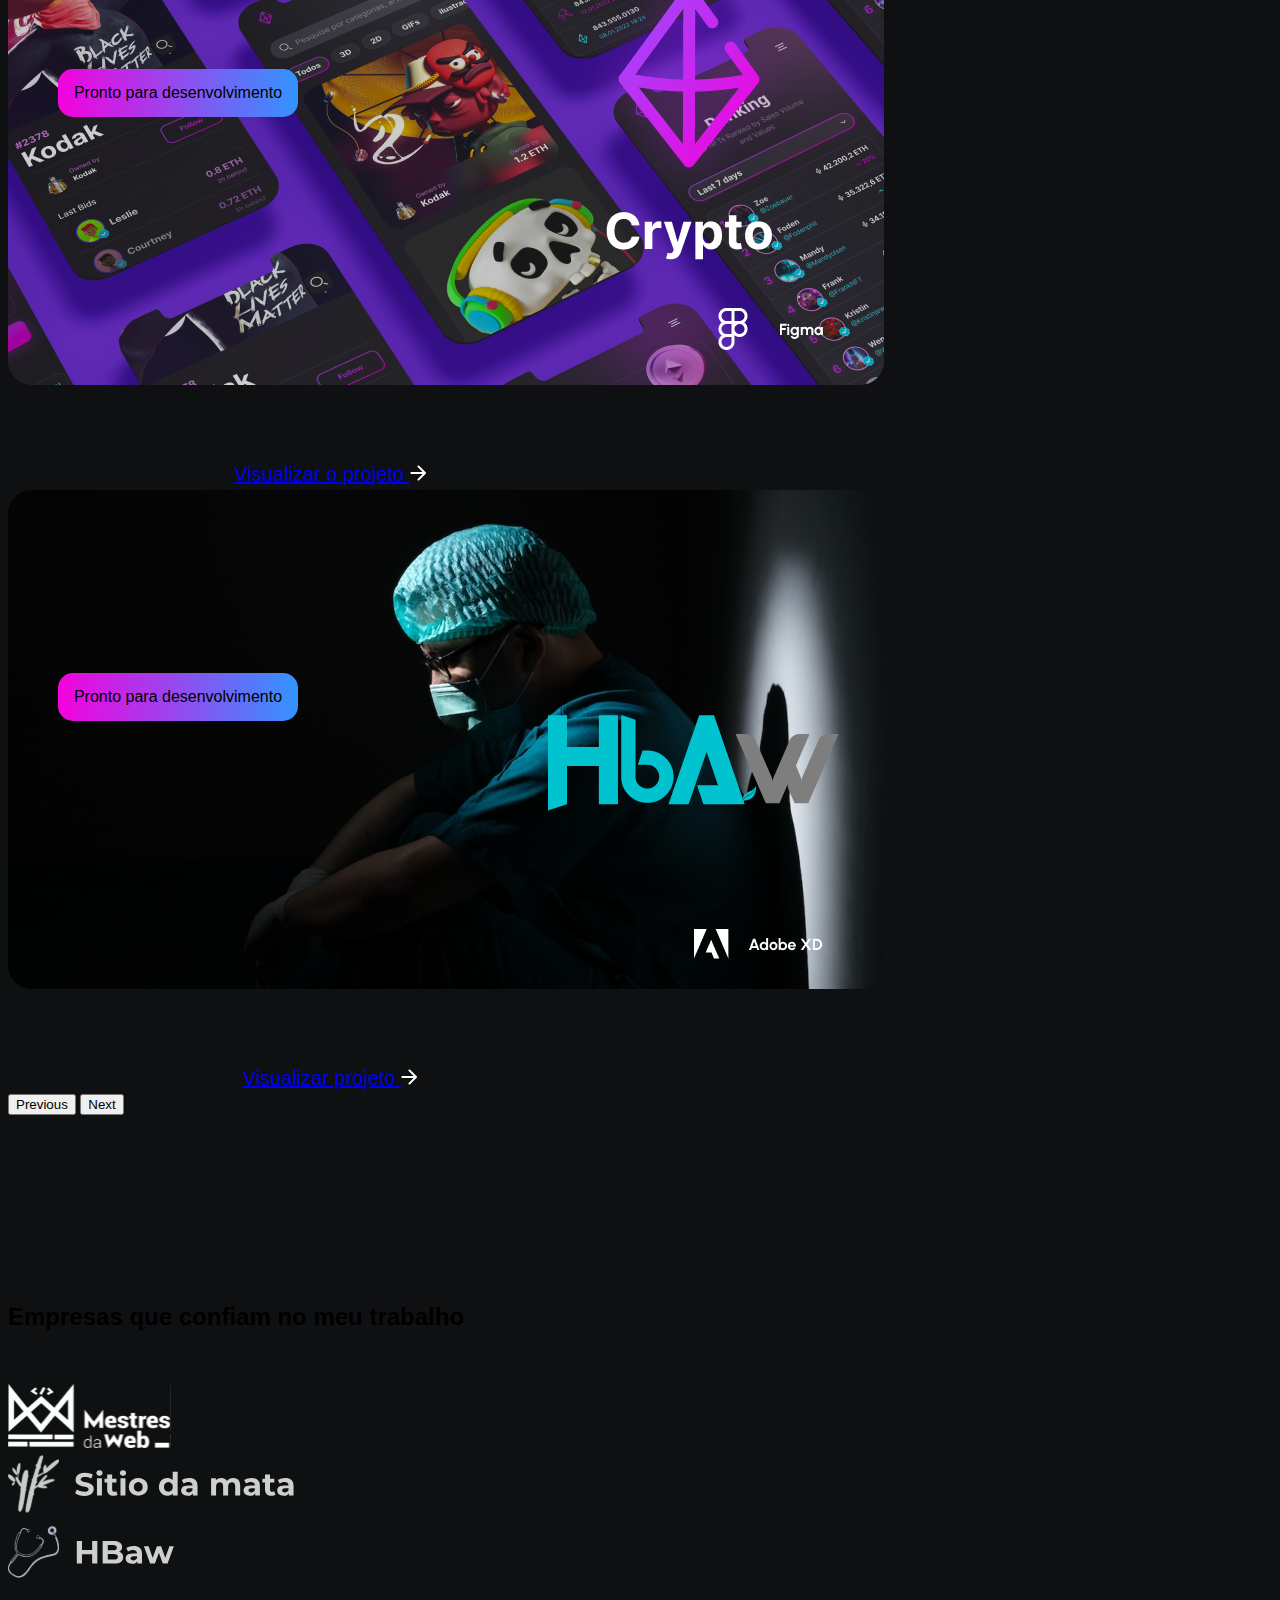
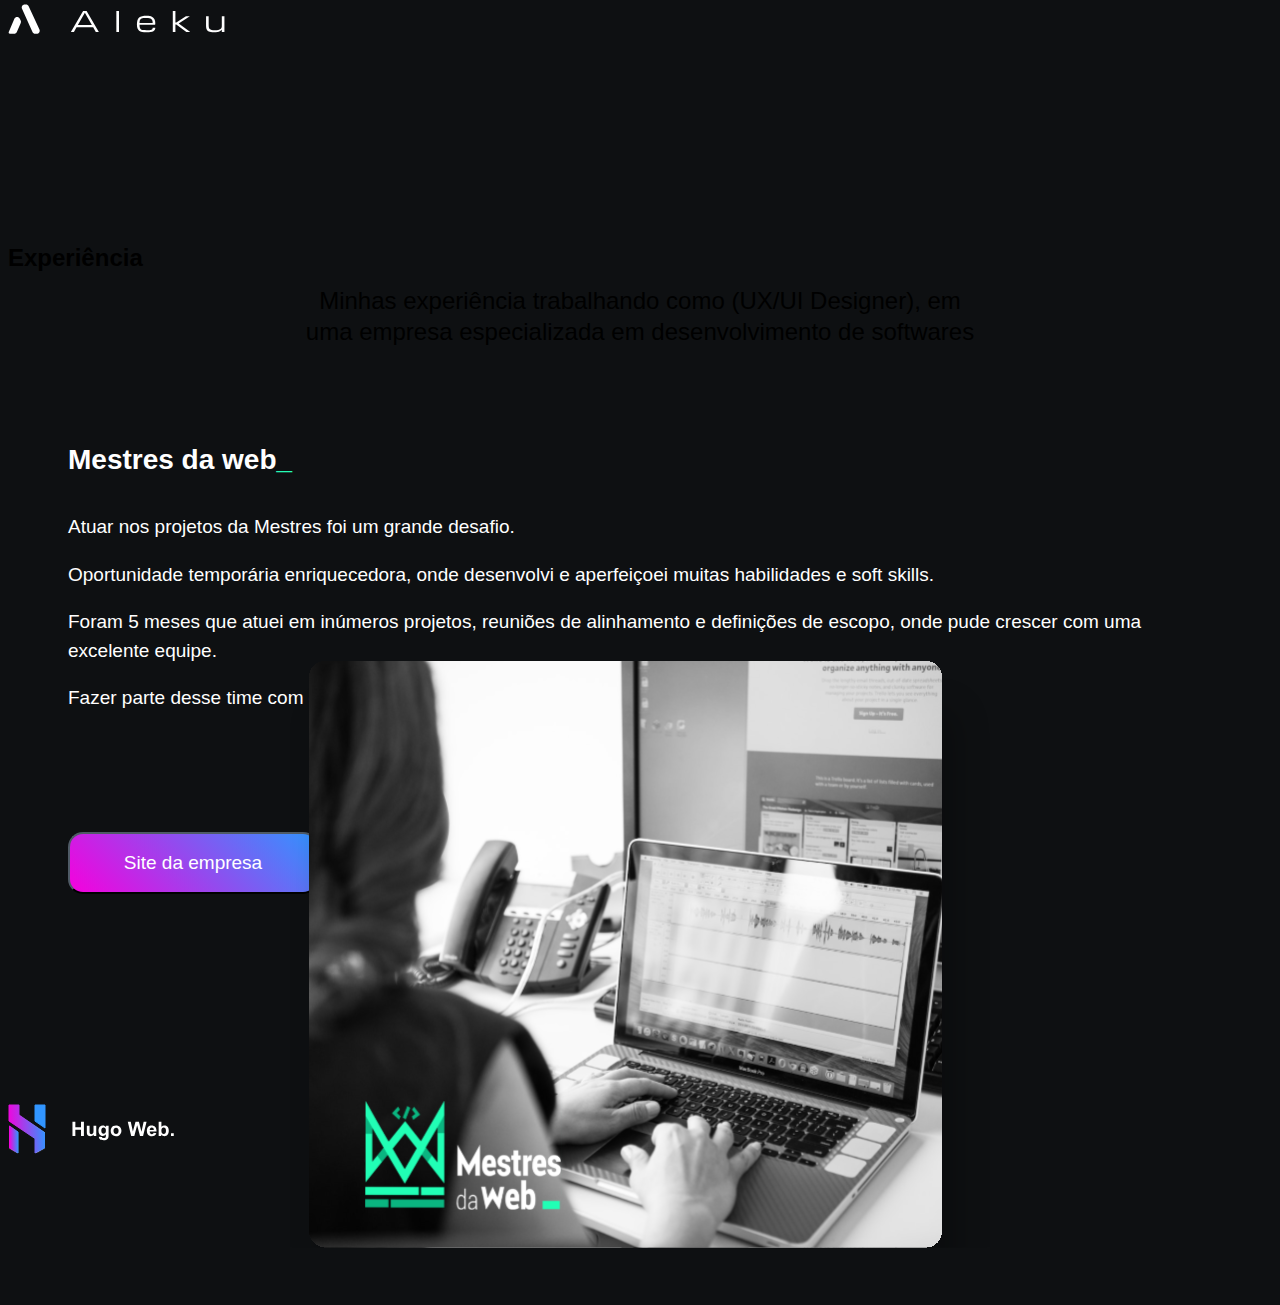
==== commit 386f2382: "carousel teste mobile" ====
--- a/index.html
+++ b/index.html
@@ -1,20 +1,15 @@
-<!doctype html>
+<!DOCTYPE html>
 <html lang="en">
-
 <head>
-  <title>Hugo Web. | Portfolio</title>
-  <!-- Required meta tags -->
-  <meta charset="utf-8">
-  <meta name="viewport" content="width=device-width, initial-scale=1, shrink-to-fit=no">
-  <link rel="shortcut icon" href="img/logo_meta.svg" type="image/x-icon">
-  <!-- Bootstrap CSS v5.2.1 -->
+  <meta charset="UTF-8">
+  <meta name="viewport" content="width=device-width, initial-scale=1.0">
   <link dropdown-toggle href="https://cdn.jsdelivr.net/npm/bootstrap@5.2.1/dist/css/bootstrap.min.css" rel="stylesheet"
     integrity="sha384-iYQeCzEYFbKjA/T2uDLTpkwGzCiq6soy8tYaI1GyVh/UjpbCx/TYkiZhlZB6+fzT" crossorigin="anonymous">
-
-  <link dropdown-toggle rel="stylesheet" href="style.css">
+  <link rel="stylesheet" href="style.css">
+  <!-- <link rel="stylesheet" href="carrossel.css"> -->
+  <title>Document</title>
 </head>
-
-<body class="text-center">  
+<bo class="text-center">  
 
   <header class="navbar navbar-expand-xl fixed-top">
     <div class="container">
@@ -164,20 +159,60 @@
           <div class="mt-lg-5 projetos">
             <scroll-page id="page-projetos"><h3 class="text-white">Meus projetos</h3></scroll-page>
             <p class="text-white-50 div-p">Projetos profissionais</p> 
-            <div class="slider">
-              
-              <div class="slider_container mt-5">
-                <button class="arrow-left control"><img src="img/arrow-left.svg" alt="" class="icon-arrow"></button>
-                <button class="arrow-right control"><img src="img/arrow-right.svg" alt="" class="icon-arrow"></button>
-                <div class="gallery-wrapper">
-                  <div class="gallery">
-                    <img src="img/Projeto-Bikcraft.png" alt="Projeto Bikcraft" class="item current-item">
-                    <img src="img/Projeto-Aleku.png" alt="Projeto Aleku" class="item">
-                    <img src="img/Projeto-Crypto.png" alt="Projeto Crypto" class="item">
-                    <img src="img/Projeto-Hbaw.png" alt="projeto Hbaw" class="item">
-                  </div>
-                </div>
-              </div>
+
+            <div id="myCarousel" class="carousel slide" data-bs-ride="carousel">
+              <div class="carousel-inner">
+
+                <div class="carousel-item active">
+                  <img src="img/Projeto-Bikcraft.png" class="bd-placeholder-img" focusable="false" alt="projeto bikcraft">
+                  <div class="container">
+                    <div class="carousel-caption text-start">
+                      <button class="btn btn-primary p-2 btn-projeto">Pronto para desenvolvimento</button>
+                      <p><a class="text-decoration-none text-white" href="#">Visualizar o projeto <img src="img/arrow-visualizar.svg" alt=""></a></p>
+                    </div>
+                  </div>
+                </div>
+
+                <div class="carousel-item">
+                  <img src="img/Projeto-Aleku.png" class="bd-placeholder-img" focusable="false" alt="">
+                  
+                  <div class="container">
+                    <div class="carousel-caption text-start">
+                      <button class="btn btn-primary p-2 btn-projeto">Pronto para desenvolvimento</button>
+                      <p><a class="text-decoration-none text-white" href="#">Visualizar projeto <img src="img/arrow-visualizar.svg" alt="" class="icon-arrow"></a></p>
+                    </div>
+                  </div>
+                </div>
+
+                <div class="carousel-item">
+                  <img src="img/Projeto-Crypto.png" class="bd-placeholder-img" focusable="false" alt="projeto bikcraft">
+                  <div class="container">
+                    <div class="carousel-caption text-start">
+                      <button class="btn btn-primary p-2 btn-projeto">Pronto para desenvolvimento</button>
+                      <p><a class="text-decoration-none text-white" href="#">Visualizar o projeto <img src="img/arrow-visualizar.svg" alt=""></a></p>
+                    </div>
+                  </div>
+                </div>
+
+                <div class="carousel-item">
+                  <img src="img/Projeto-Hbaw.png" class="bd-placeholder-img" focusable="false" alt="">
+                  
+                  <div class="container">
+                    <div class="carousel-caption text-start">
+                      <button class="btn btn-primary p-2 btn-projeto">Pronto para desenvolvimento</button>
+                      <p><a class="text-decoration-none text-white" href="#">Visualizar projeto <img src="img/arrow-visualizar.svg" alt="" class="icon-arrow"></a></p>
+                    </div>
+                  </div>
+                </div>
+              </div>
+              <button class="carousel-control-prev" type="button" data-bs-target="#myCarousel" data-bs-slide="prev">
+                <span class="carousel-control-prev-icon" aria-hidden="true"></span>
+                <span class="visually-hidden">Previous</span>
+              </button>
+              <button class="carousel-control-next" type="button" data-bs-target="#myCarousel" data-bs-slide="next">
+                <span class="carousel-control-next-icon" aria-hidden="true"></span>
+                <span class="visually-hidden">Next</span>
+              </button>
             </div>
           </div>
 
@@ -208,12 +243,12 @@
               <div class="row gx-5">
                 <div class="col-5 div-experiencia text-start">
                   <h4 class="text-white fw-bold mb-5">Mestres da web<span style="color: #25FBB6;">_</span></h4>
-                  <p class="mt-lg-5">Atuar nos projetos da Mestres foi um grande desafio.</p>
-                  <p>Oportunidade temporária enriquecedora, onde desenvolvi e aperfeiçoei muitas habilidades e soft skills.</p>
+                  <p class="mt-lg-5 text-white-50">Atuar nos projetos da Mestres foi um grande desafio.</p>
+                  <p class="text-white-50">Oportunidade temporária enriquecedora, onde desenvolvi e aperfeiçoei muitas habilidades e soft skills.</p>
    
-                  <p>Foram 5 meses que atuei em inúmeros projetos, reuniões de alinhamento e definições de escopo, onde pude crescer com uma excelente equipe.</p>
+                  <p class="text-white-50">Foram 5 meses que atuei em inúmeros projetos, reuniões de alinhamento e definições de escopo, onde pude crescer com uma excelente equipe.</p>
     
-                  <p>Fazer parte desse time com certeza agregou para que eu me torna-se um grande UX/UI.</p>
+                  <p class="text-white-50">Fazer parte desse time com certeza agregou para que eu me torna-se um grande UX/UI.</p>
 
                   <button class="btn btn-primary btn-experiencia">Site da empresa</button>
                 </div>
@@ -232,10 +267,7 @@
       </div>
     </div>
   </main>
-  
-  <script src="script.js"></script>
-  
-  <!-- Bootstrap JavaScript Libraries -->
+
   <script src="https://cdn.jsdelivr.net/npm/@popperjs/core@2.11.6/dist/umd/popper.min.js"
     integrity="sha384-oBqDVmMz9ATKxIep9tiCxS/Z9fNfEXiDAYTujMAeBAsjFuCZSmKbSSUnQlmh/jp3" crossorigin="anonymous">
   </script>
@@ -244,5 +276,4 @@
     integrity="sha384-7VPbUDkoPSGFnVtYi0QogXtr74QeVeeIs99Qfg5YCF+TidwNdjvaKZX19NZ/e6oz" crossorigin="anonymous">
   </script>
 </body>
-
 </html>--- a/style.css
+++ b/style.css
@@ -162,62 +162,171 @@
 .btn-ferramentas-gradient{
     background: linear-gradient(266.05deg, #3195FF 0%, #F600DD 100%);
 }
-.btn
 
 /* projetos */
-.slider {
+.btn-projeto{
+    width: 240px;
+    height: 48px;
+    font-size: 1.6rem;
+
+    background: linear-gradient(266.05deg, #3195FF 0%, #F600DD 100%);
+    border-radius: 15px;
+    border: #0E1012;
+
     position: relative;
-    width: 100%;
-    max-width: 1280px;
-    margin: 0 auto;
-    padding-bottom: 100px;
-    padding-left: 5.0rem;
-    padding-right: 5.0rem;
-}
-.slider_container {
+    bottom: 320px;
+    left: 50px;
+}
+
+.carousel {
+    margin-top: 20px;
+}
+  
+.carousel-caption {
+    bottom: 3rem;
+    z-index: 10;
+}
+.carousel-caption>p{
     position: relative;
-    padding: 15px;
-    width: 100%;
-    max-width: 900px;
-    margin: 0 auto;
-}
-.gallery-wrapper{
-    overflow-x: hidden;
-}
-.gallery{
-    display: flex;
-    flex-flow: row nowrap;
-    gap: 20px;
-}
-.gallery-wrapper::-webkit-scrollbar{
-    display: none;
-}
-.arrow-left,
-.arrow-right{
-    position: absolute;
-    top: 0;
-    bottom: 0;
-    left: 0;
-    right: auto; 
-
-    background-color: transparent;
-    color: var(--second-color);
-    border: none;
-    cursor: pointer;
-    text-align: center;
-    font-size: 5.2rem;
-}
-.arrow-right{
-    left: auto;
-    right: 0; 
-}
-.item{
-    width: 876px;
-    height: 499px;
-    flex-shrink: 0;
-}
-.card{
-    display: inline-block !important;
+    right: 310px;
+    top: 10px;
+}
+.carousel-caption a{
+    font-size: 2rem;
+}
+/* MARKETING CONTENT
+-------------------------------------------------- */
+.marketing .col-lg-4 {
+margin-bottom: 1.5rem;
+text-align: center;
+}
+
+.marketing .col-lg-4 p {
+margin-right: .75rem;
+margin-left: .75rem;
+}
+
+/* Featurettes
+------------------------- */
+.featurette-divider {
+margin: 5rem 0; 
+}
+
+.featurette-heading {
+letter-spacing: -.05rem;
+}
+
+/* RESPONSIVE CSS
+-------------------------------------------------- */
+@media(max-width:998px) {
+    .carousel-item>img{
+        width: 100%;
+    }
+    .btn-projeto{
+        bottom: 240px;
+        left: -80px;
+    }
+    .carousel-caption>p{
+        right: 240px;
+        top: 30px;
+    }
+}
+@media(max-width:770px) {
+    .carousel-item>img{
+        width: 100%;
+    }
+    .btn-projeto{
+        bottom: 160px;
+        left: -55px;
+        width: 200px;
+        height: 36px;
+        font-size: 1.5rem;
+    }
+    .carousel-caption>p{
+        right: 150px;
+        top: 30px;
+    }
+    .carousel-caption a{
+        font-size: 1.8rem;
+    }
+}
+@media(max-width:577px){
+    .carousel-item>img{
+        width: 95%;
+    }
+}
+@media (max-width:527px){
+    .carousel-item>img{
+        width: 92%;
+    }
+    .btn-projeto{
+        bottom: 140px;
+        width: 180px;
+        left: -40px;
+    }
+    .carousel-caption a{
+        font-size: 1.7rem;
+    }
+}
+
+@media(max-width:426px) {
+    .carousel-item>img{
+        width: 80%;
+    }
+    .btn-projeto{
+        bottom: 70px;
+        width: 140px;
+        height: 28px;
+        left: -10px;
+        font-size: 1.1rem;
+    }
+    .carousel-caption>p{
+        right: 95px;
+        top: 30px;
+    }
+    .carousel-caption a{
+        font-size: 1.4rem;
+    }
+    .carousel-caption a>img{
+        width: 10px;
+    }
+}
+
+@media(max-width:325px) {
+    .carousel-item>img{
+        width: 80%;
+    }
+    .btn-projeto{
+        bottom: 50px;
+        width: 110px;
+        height: 20px;
+        left: -5px;
+        font-size: 1rem;
+    }
+    .carousel-caption>p{
+        right: 75px;
+    }
+    .carousel-caption a{
+        font-size: 1rem;
+    }
+}
+@media (min-width: 40em) {
+/* Bump up size of carousel content */
+.carousel-caption p {
+    margin-bottom: 1.25rem;
+    font-size: 1.25rem;
+    line-height: 1.4;
+}
+
+.featurette-heading {
+    font-size: 50px;
+}
+}
+
+@media (min-width: 62em) {
+.featurette-heading {
+    margin-top: 7rem;
+}
 }
 
 /* empresas */
@@ -312,10 +421,10 @@
     }
 
     /* projetos */
-    .slider{
+    /* .slider{
         padding-left: 5.0rem;
         padding-right: 5.0rem;
-    }
+    } */
         
     /* empresas */
     .empresas .col-4{
@@ -389,7 +498,7 @@
     }
 
     /* projetos */
-    .gallery{
+    /* .gallery{
         width: 100%;
         padding-top: 56.25% !important;
         position: relative;
@@ -400,7 +509,7 @@
         left: 50%;
         top: 50%;
         transform: translate(-50%, -50%);
-    }
+    } */
 
     /* emppresas */
     .empresas .col-4{
@@ -486,7 +595,7 @@
     }
 
     /* projetos */
-    .gallery{
+    /* .gallery{
         width: 100%;
         padding-top: 56.25% !important;
         position: relative;
@@ -497,7 +606,7 @@
         left: 50%;
         top: 50%;
         transform: translate(-50%, -50%);
-    }
+    } */
 
     /* empresas */
     .empresas .col-4{
@@ -593,6 +702,33 @@
         padding: 0px 20px;    
     }
 
+    /* projetos */
+    /* .slider {
+        position: relative;
+        width: 100%;
+        max-width: 1280px;
+        margin: 0 auto;
+        padding-bottom: 50px;
+        padding-left: 3rem;
+        padding-right: 3rem;
+    }
+    .gallery-wrapper{
+        display: flex;
+        align-items: center;
+        column-gap: 20px;
+        overflow-x: scroll;
+        scroll-snap-type: x mandatory;
+    }
+    .gallery{
+        scroll-snap-align: center;
+        min-height: 75%;
+    }
+    .item{
+        width: 100%;
+        height: 100%;
+        object-fit: cover;
+    } */
+
     /* empresas */
     .empresas .col-4{
         width: 100% !important;
@@ -697,8 +833,10 @@
         font-size: 2rem !important;
     }
     button.btn-experiencia{
-        margin-top: 10px;
-        font-size: 1.9rem;
+        width: 150px;
+        height: 40px;
+        padding: 8px 18px;
+        font-size: 1.7rem !important;
     }
 }
 
@@ -776,9 +914,6 @@
         font-size: 2.4rem !important;
         padding: 0px 35px !important;
     }
-    button.btn-experiencia{
-        font-size: 2rem;
-    }
 
     footer img{
         width: 150px;
@@ -856,7 +991,9 @@
     }
     button.btn-experiencia{
         margin-top: 10px;
-        font-size: 2rem;
+        width: 150px;
+        height: 40px;
+        font-size: 1.7rem !important;
     }
     .experiencia img{
         width: 320px !important;
@@ -938,6 +1075,9 @@
     }
     button.btn-experiencia{
         margin-top: 10px;
-        font-size: 2rem !important;
+        width: 140px;
+        height: 38px;
+        padding: 8px 18px;
+        font-size: 1.6rem !important;
     }
 }--- a/carrossel.css
+++ b/carrossel.css
@@ -0,0 +1,54 @@
+.carousel {
+  margin-top: 20px;
+}
+
+.carousel-caption {
+  bottom: 3rem;
+  z-index: 10;
+}
+
+.carousel-item {
+  /* height: 32rem; */
+}
+/* MARKETING CONTENT
+-------------------------------------------------- */
+.marketing .col-lg-4 {
+  margin-bottom: 1.5rem;
+  text-align: center;
+}
+
+.marketing .col-lg-4 p {
+  margin-right: .75rem;
+  margin-left: .75rem;
+}
+
+/* Featurettes
+------------------------- */
+.featurette-divider {
+  margin: 5rem 0; 
+}
+
+.featurette-heading {
+  letter-spacing: -.05rem;
+}
+
+/* RESPONSIVE CSS
+-------------------------------------------------- */
+@media (min-width: 40em) {
+  /* Bump up size of carousel content */
+  .carousel-caption p {
+    margin-bottom: 1.25rem;
+    font-size: 1.25rem;
+    line-height: 1.4;
+  }
+
+  .featurette-heading {
+    font-size: 50px;
+  }
+}
+
+@media (min-width: 62em) {
+  .featurette-heading {
+    margin-top: 7rem;
+  }
+}